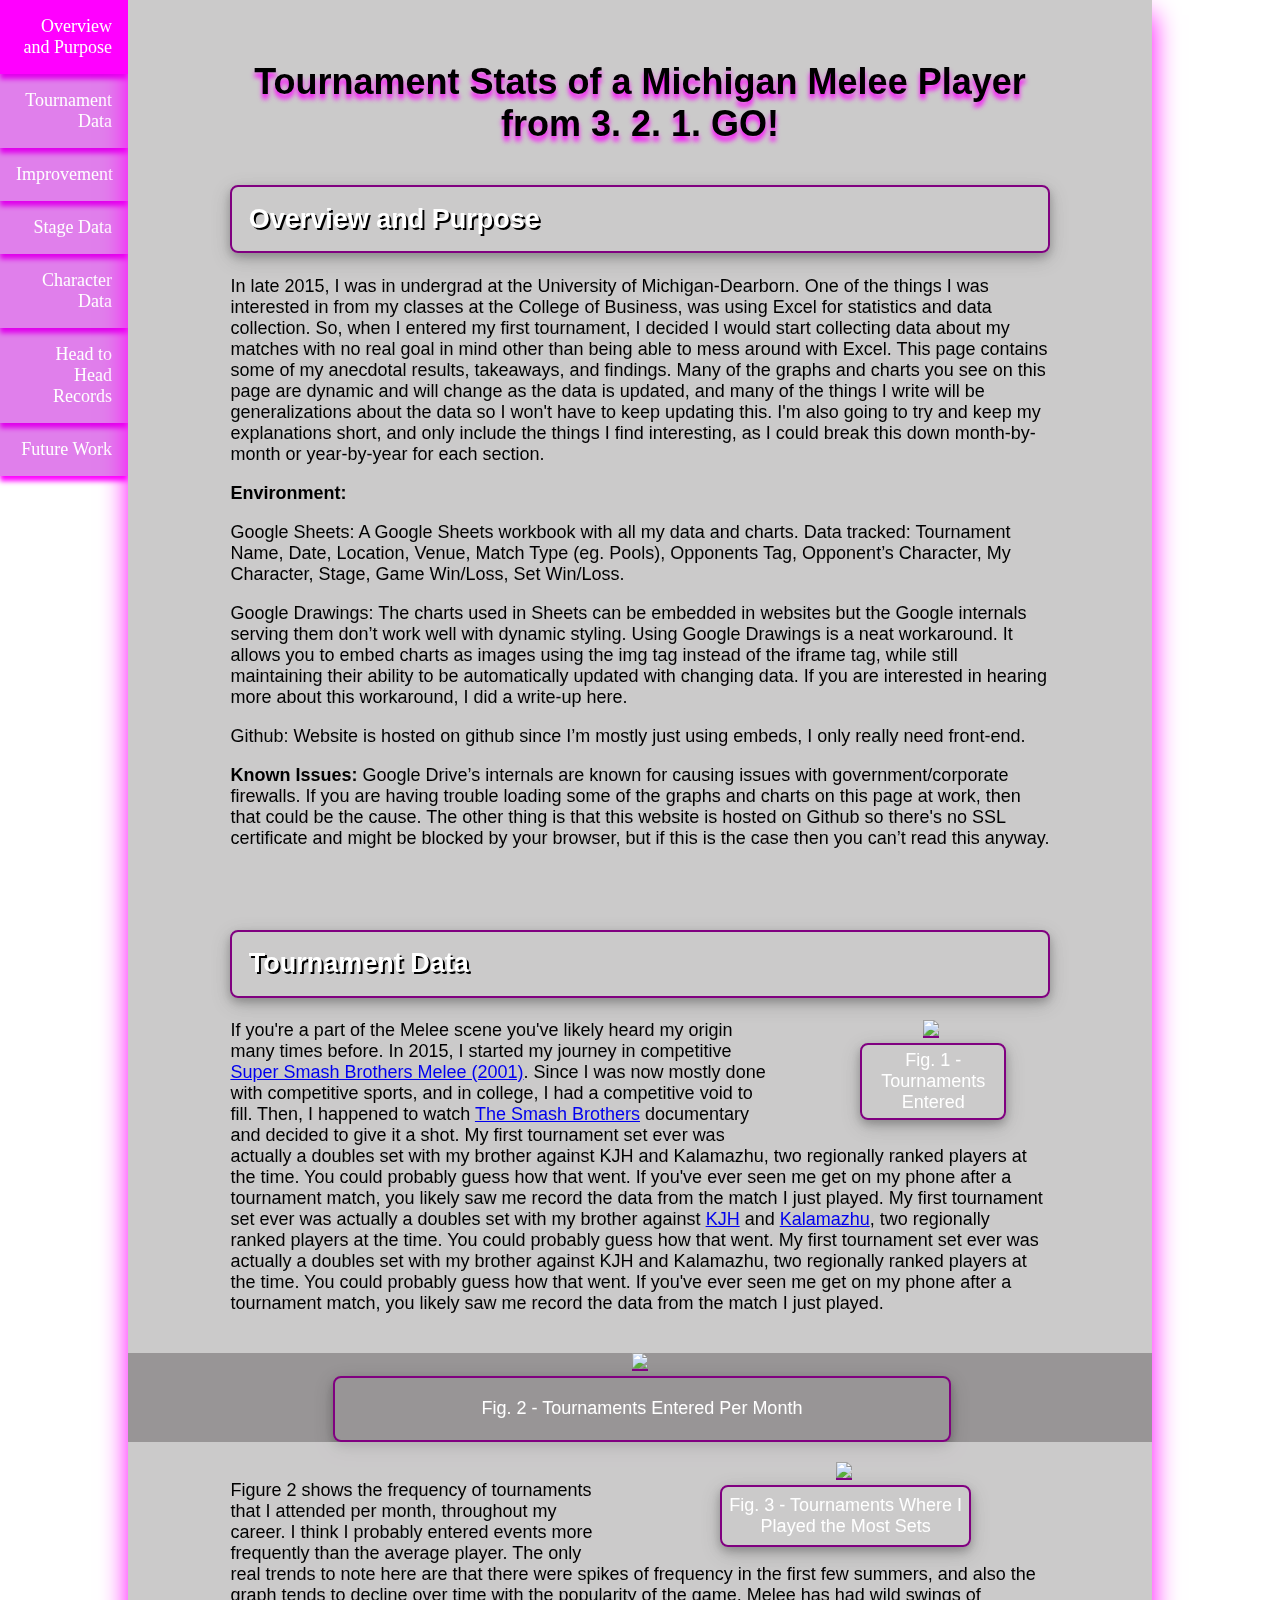
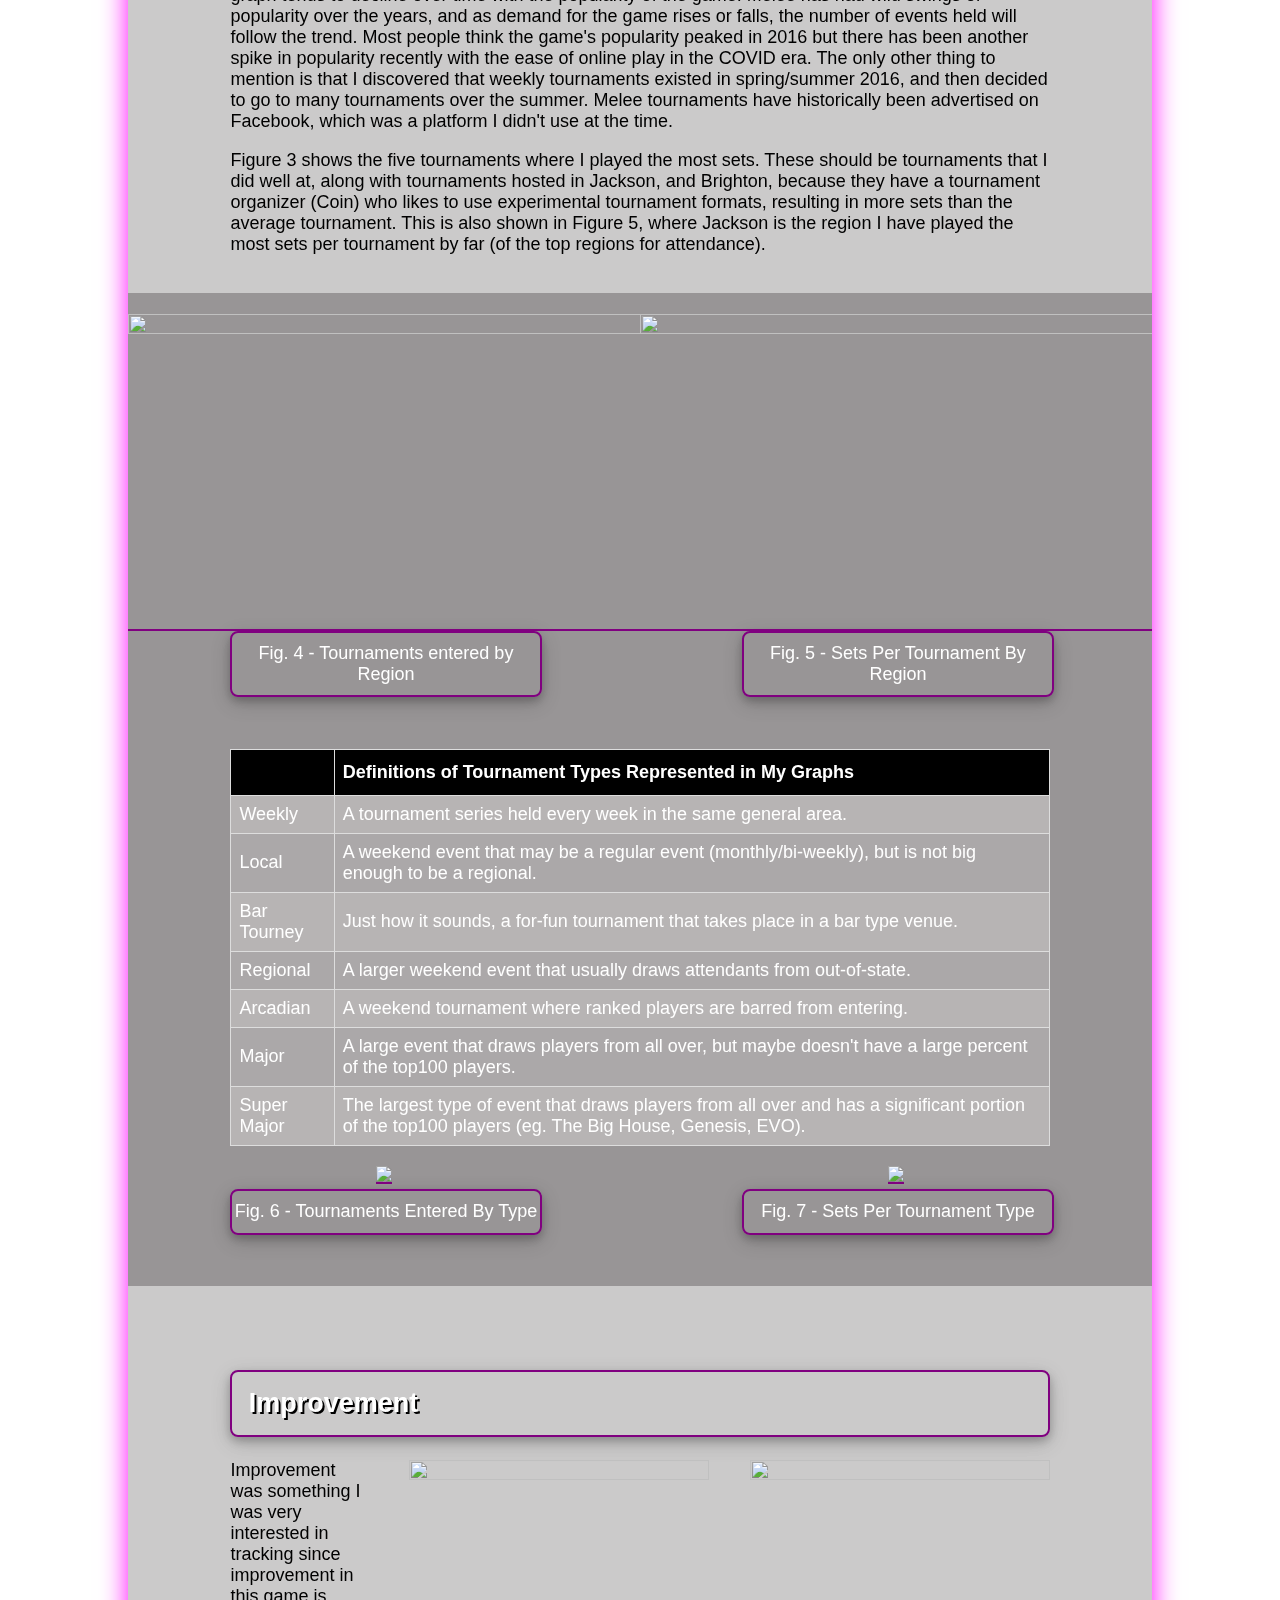
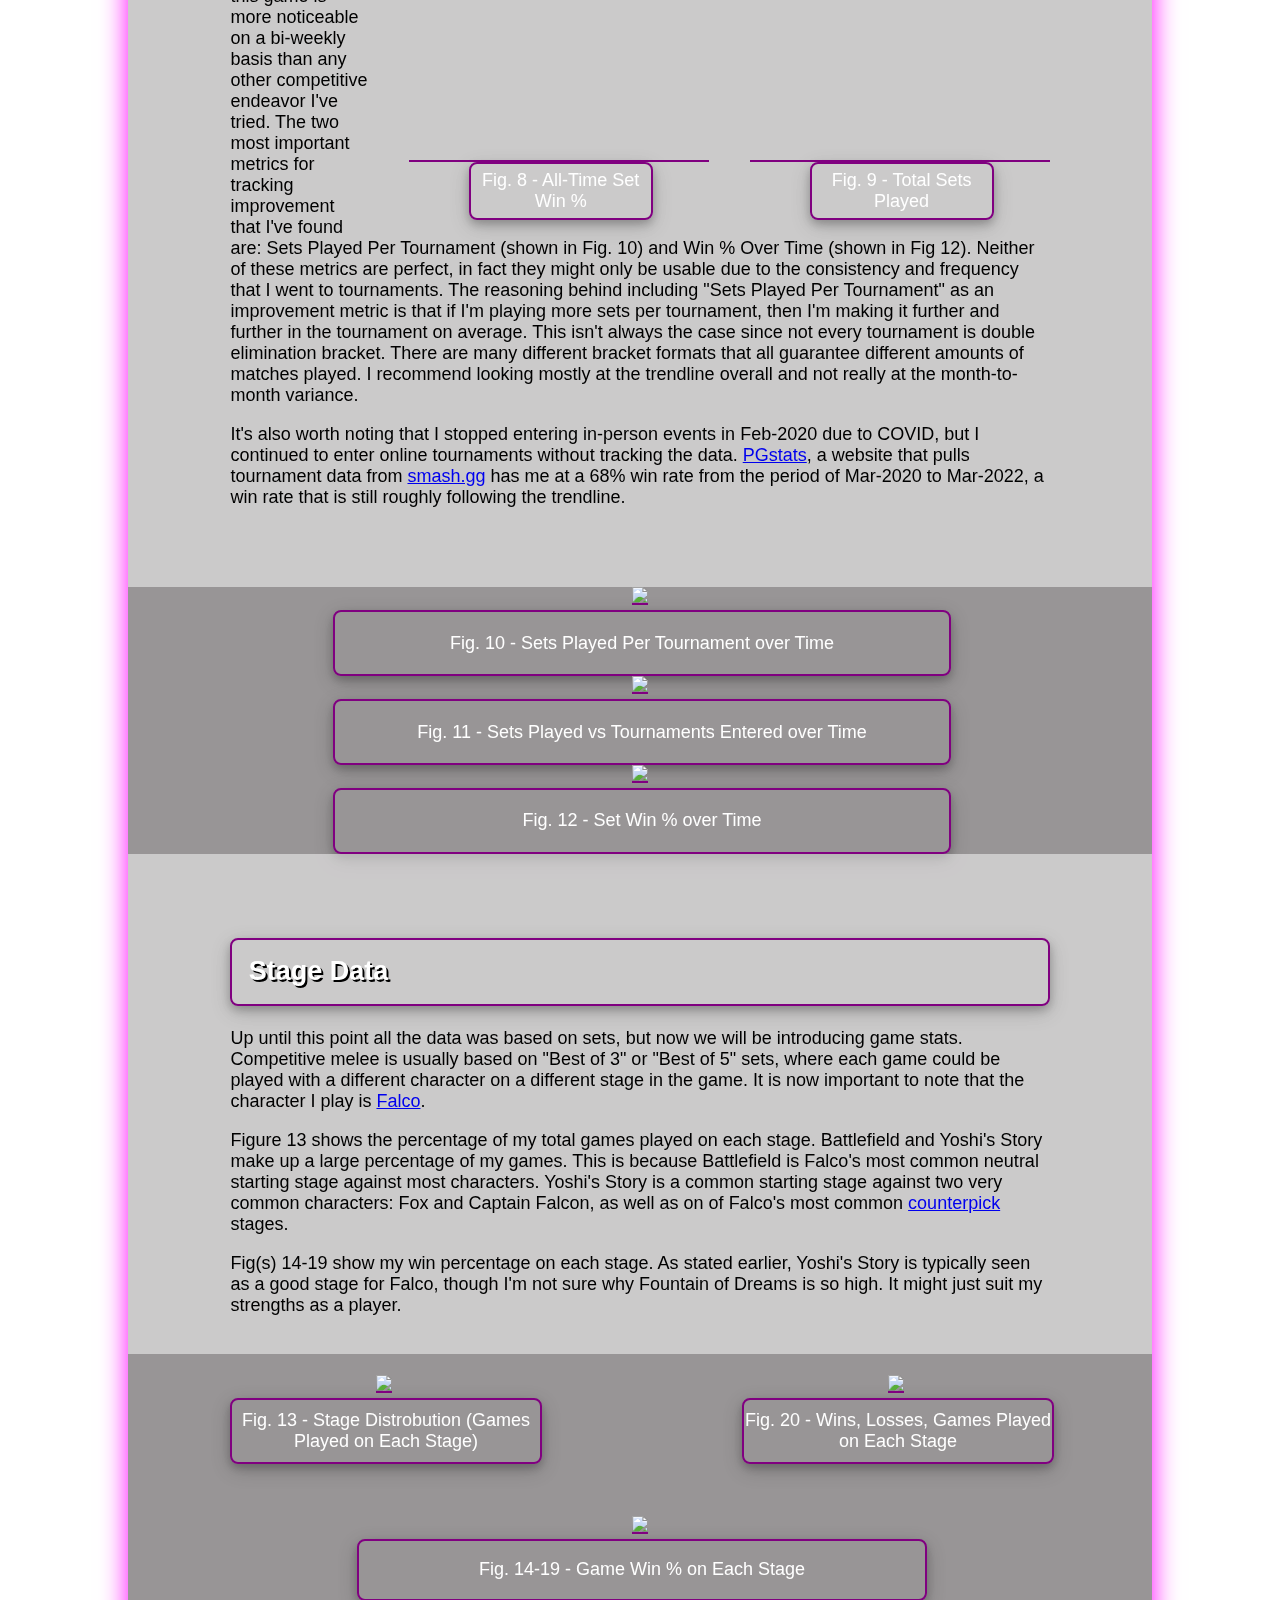
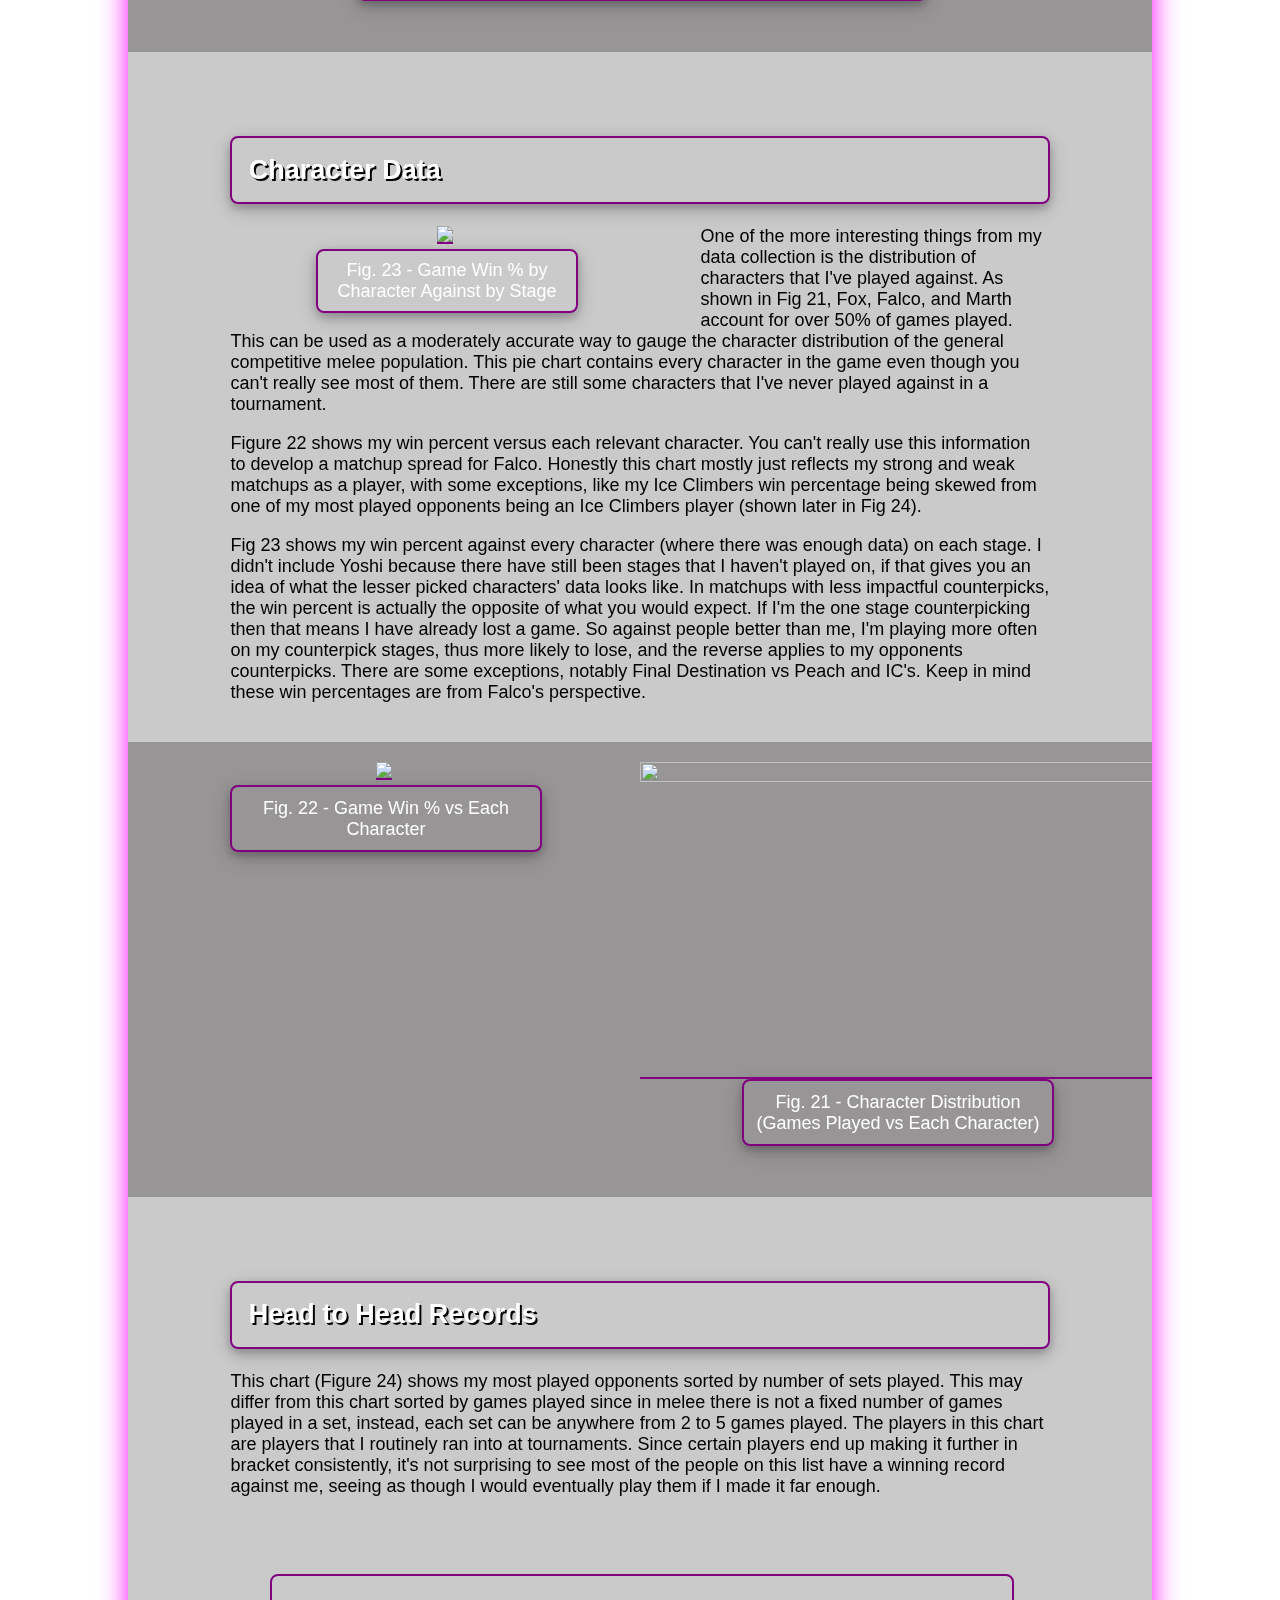
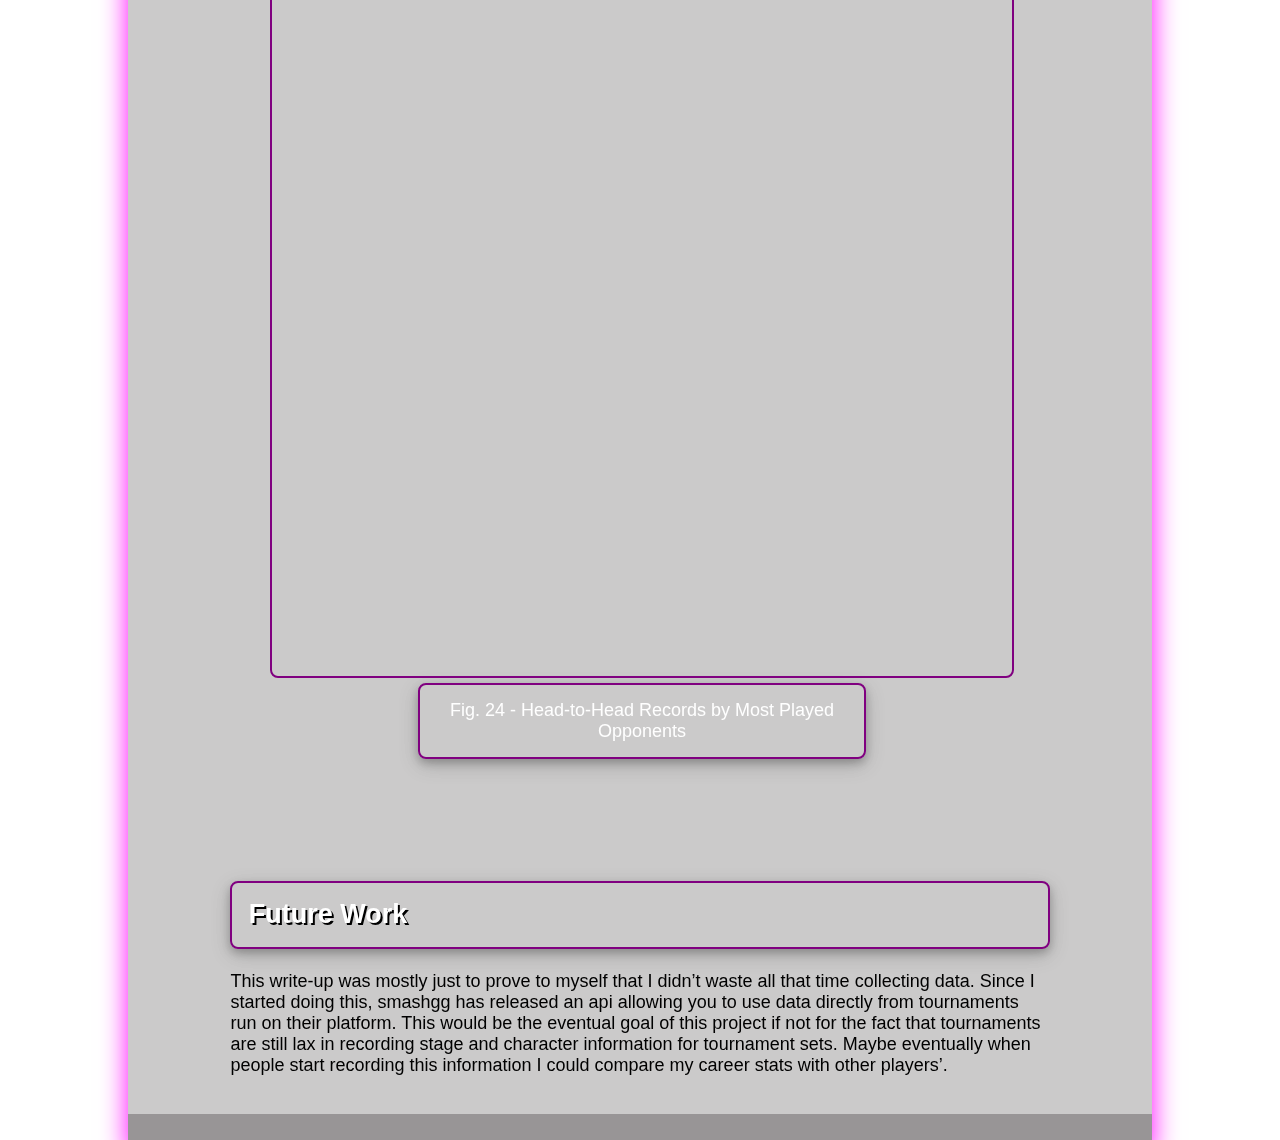
==== index.html @ 5de6f4dc "Add files via upload" ====
<!DOCTYPE html>
<html lang="en">
  <head>
    <meta charset="utf-8">
    <title>Rich Stats</title>
    <link rel="icon" type="image/x-icon" href="images/rich3141_gamertag.png">
    <link rel="stylesheet" href="styles/main.css">
    <script src="/js/script.js"></script>

  </head>
  <body>
    <header>
      <ul>
        <li><a class="nav" href="index.html">Overview and Purpose</a>
        <li><a class="nav" href="#tournamentdata">Tournament Data</a>
        <li><a class="nav" href="#improvement">Improvement</a>
        <li><a class="nav" href="#stagedata">Stage Data</a>
        <li><a class="nav" href="#characterdata">Character Data</a>
        <li><a class="nav" href="#h2h">Head to Head Records</a>
        <li><a class="nav" href="#futurework">Future Work</a>
      </ul>
    </header>
    <main>
      <div id="overview">
        <h1>Tournament Stats of a Michigan Melee Player from 3. 2. 1. GO!</h1>
        <h2>Overview  and Purpose</h2>
        <p>In late 2015, I was in undergrad at the University of Michigan-Dearborn. One of the things I was interested in from my classes at the College of Business, was using Excel for statistics and data collection.  So, when I entered my first tournament, I decided I would start collecting data about my matches with no real goal in mind other than being able to mess around with Excel.
          This page contains some of my anecdotal results, takeaways, and findings.  Many of the graphs and charts you see on this page are dynamic and will change as the data is updated, and many of the things I write will be generalizations about the data so I won't have to keep updating this.  I'm also going to try and keep my explanations short, and only include the things I find interesting, as I could break this down month-by-month or year-by-year for each section.
        <p><b>Environment:</b>
        <p>Google Sheets: A Google Sheets workbook with all my data and charts. Data tracked: Tournament Name, Date, Location, Venue, Match Type (eg. Pools), Opponents Tag, Opponent’s Character, My Character, Stage, Game Win/Loss, Set Win/Loss.
        <p>Google Drawings: The charts used in Sheets can be embedded in websites but the Google internals serving them don’t work well with dynamic styling.  Using Google Drawings is a neat workaround. It allows you to embed charts as images using the img tag instead of the iframe tag, while still maintaining their ability to be automatically updated with changing data. If you are interested in hearing more about this workaround, I did a write-up here.
        <p>Github: Website is hosted on github since I’m mostly just using embeds, I only really need front-end.
        <p><b>Known Issues:</b>
        Google Drive’s internals are known for causing issues with government/corporate firewalls.  If you are having trouble loading some of the graphs and charts on this page at work, then that could be the cause.  The other thing is that this website is hosted on Github so there's no SSL certificate and might be blocked by your browser, but if this is the case then you can’t read this anyway.
      </div>

      <div id="tournamentdata">
        <h2>Tournament Data</h2>
          <figure class="right">
          <img src="https://docs.google.com/drawings/d/e/2PACX-1vSvufjnmhhcXy7W6aeLlcsA5410xM0Kn7R0t6nSFprfJrRckyoHkCNMg-0BM7D2-Kyl9ekXmqzKODUA/pub?w=271&amp;h=269">
          <figcaption>Fig. 1 - Tournaments Entered</figcaption>
          </figure>

          <p>If you're a part of the Melee scene you've likely heard my origin many times before.  In 2015, I started my journey in competitive <a href="https://www.ssbwiki.com/Super_Smash_Bros._Melee_in_competitive_play">Super Smash Brothers Melee (2001)</a>.  Since I was now mostly done with competitive sports, and in college, I had a competitive void to fill.  Then, I happened to watch <a href="https://www.youtube.com/watch?v=NSf2mgkRm7Q&list=PLoUHkRwnRH-IXbZfwlgiEN8eXmoj6DtKM">The Smash Brothers</a> documentary and decided to give it a shot.  My first tournament set ever was actually a doubles set with my brother against KJH and Kalamazhu, two regionally ranked players at the time.  You could probably guess how that went.  If you've ever seen me get on my phone after a tournament match, you likely saw me record the data from the match I just played.
          My first tournament set ever was actually a doubles set with my brother against <a href="https://liquipedia.net/smash/KJH">KJH</a> and <a href="https://liquipedia.net/smash/Kalamazhu">Kalamazhu</a>, two regionally ranked players at the time.
          You could probably guess how that went.
          My first tournament set ever was actually a doubles set with my brother against KJH and Kalamazhu, two regionally ranked players at the time.  You could probably guess how that went.  If you've ever seen me get on my phone after a tournament match, you likely saw me record the data from the match I just played.
      </div>

        <figure class="center">
        <img src="https://docs.google.com/drawings/d/e/2PACX-1vTyokkgFpV1qqv0su2dl-vvupXWZd4ADuZSAJ4KpOflKP-2H9rak74NxI8P9mit2aAVr9Y3yMlai23j/pub?w=1440&amp;h=598">
        <figcaption>Fig. 2 - Tournaments Entered Per Month</figcaption>
        </figure>

      <div>
          <figure class="right">
          <img class="right" src="https://docs.google.com/drawings/d/e/2PACX-1vQNJ5Bv-juzIeGDNgVv8lnGPAXdwM4KV7CAwYdbQEJS_e4rYhFU-K-AC5wbgWyPVi9fVIt_jN7owQUI/pub?w=675&amp;h=229">
          <figcaption>Fig. 3 - Tournaments Where I Played the Most Sets</figcaption>
          </figure>
          <p>Figure 2 shows the frequency of tournaments that I attended per month, throughout my career.  I think I probably entered events more frequently than the average player.  The only real trends to note here are that there were spikes of frequency in the first few summers, and also the graph tends to decline over time with the popularity of the game.  Melee has had wild swings of popularity over the years, and as demand for the game rises or falls, the number of events held will follow the trend.  Most people think the game's popularity peaked in 2016 but there has been another spike in popularity recently with the ease of online play in the COVID era. The only other thing to mention is that I discovered that weekly tournaments existed in spring/summer 2016, and then decided to go to many tournaments over the summer.  Melee tournaments have historically been advertised on Facebook, which was a platform I didn't use at the time.
          <p>Figure 3 shows the five tournaments where I played the most sets. These should be tournaments that I did well at, along with tournaments hosted in Jackson, and Brighton, because they have a tournament organizer (Coin) who likes to use experimental tournament formats, resulting in more sets than the average tournament.  This is also shown in Figure 5, where Jackson is the region I have played the most sets per tournament by far (of the top regions for attendance).
      </div>

        <figure class="full">
          <img width="650px" height="400px" src="https://docs.google.com/drawings/d/e/2PACX-1vQprgyagRwZiuLt3VZFBWlmIrCKj9_tSPLqkvJp4lyLEY5tJZN_qcCpPT4NdIUSRVG0Bvsrty8GmdlA/pub?w=1440&amp;h=513">
          <figcaption>Fig. 4 - Tournaments entered by Region</figcaption>
        </figure>
        <figure class="full">
          <img width="650px" height="400px" src="https://docs.google.com/drawings/d/e/2PACX-1vQpvW8W4dz-jNKuUEIkujMW08XRdCiEf0wT3nP7U_TV_n1dbISjYJ7IpgMYN6E7aVBA9Nv5Mb4Z1JfY/pub?w=703&amp;h=513">
          <figcaption>Fig. 5 - Sets Per Tournament By Region</figcaption>
        </figure>


        <table id="ttypes">
          <tr>
            <th></th>
            <th>Definitions of Tournament Types Represented in My Graphs</th>
          </tr>
          <tr>
            <td>Weekly</td>
            <td>A tournament series held every week in the same general area.</td>
          </tr>
          <tr>
            <td>Local</td>
            <td>A weekend event that may be a regular event (monthly/bi-weekly), but is not big enough to be a regional.</td>
          </tr>
          <tr>
            <td>Bar Tourney</td>
            <td>Just how it sounds, a for-fun tournament that takes place in a bar type venue.</td>
          </tr>
          <tr>
            <td>Regional</td>
            <td>A larger weekend event that usually draws attendants from out-of-state.</td>
          </tr>
          <tr>
            <td>Arcadian</td>
            <td>A weekend tournament where ranked players are barred from entering.</td>
          </tr>
          <tr>
            <td>Major</td>
            <td>A large event that draws players from all over, but maybe doesn't have a large percent of the top100 players.</td>
          </tr>
          <tr>
            <td>Super Major</td>
            <td>The largest type of event that draws players from all over and has a significant portion of the top100 players (eg. The Big House, Genesis, EVO).</td>
          </tr>
        </table>

        <figure class="full">
        <img width="650px" src="https://docs.google.com/drawings/d/e/2PACX-1vSHuSQqfXyzNUqMaJd8xTbFNxZEBsVtpMPEp2qVQaqYAuLFMLwW2_MVwotkbgkTdGwu0WrppBPNfwvz/pub?w=1441&amp;h=512">
        <figcaption>Fig. 6 - Tournaments Entered By Type</figcaption>
        </figure>
        <figure class="full">
        <img width="650px" src="https://docs.google.com/drawings/d/e/2PACX-1vQhQUJImlLaf5jTEJ2dSnSZaTOy-zb0Cy_88sVUb_2vTRUi1wMjQcF2mfN--YplRd0uvtcd5x2EnXD1/pub?w=689&amp;h=514">
        <figcaption>Fig. 7 - Sets Per Tournament Type</figcaption>
        </figure>


    <div style="clear: both;"></div>
      <div id="improvement">
        <h2>Improvement</h2>
        <figure class="right">
        <img height="300px" width="300px" src="https://docs.google.com/drawings/d/e/2PACX-1vRVFmxNDdR_58ZwyzrB6asm9dToMlUEHaOSbkm9_uWq9gNairwgko36X3SkUxmVdmylhYzI0Gm5FOrS/pub?w=602&amp;h=864">
        <figcaption>Fig. 9 - Total Sets Played</figcaption>
        </figure>
        <figure class="right">
        <img height="300px" width="300px" src="https://docs.google.com/drawings/d/e/2PACX-1vRRGQgVniQaHVJIx9wgaal2120tLJcvrPA-V6JyIsXng0cDR48D9ZOY42dLt3EN7UllkrqHVrMow40L/pub?w=401&amp;h=272">
        <figcaption>Fig. 8 - All-Time Set Win %</figcaption>
        </figure>
        <p>Improvement was something I was very interested in tracking since improvement in this game is more noticeable on a bi-weekly basis than any other competitive endeavor I've tried.  The two most important metrics for tracking improvement that I've found are: Sets Played Per Tournament (shown in Fig. 10) and Win % Over Time (shown in Fig 12). Neither of these metrics are perfect, in fact they might only be usable due to the consistency and frequency that I went to tournaments.  The reasoning behind including "Sets Played Per Tournament" as an improvement metric is that if I'm playing more sets per tournament, then I'm making it further and further in the tournament on average.  This isn't always the case since not every tournament is double elimination bracket. There are many different bracket formats that all guarantee different amounts of matches played.  I recommend looking mostly at the trendline overall and not really at the month-to-month variance.
        <p>It's also worth noting that I stopped entering in-person events in Feb-2020 due to COVID, but I continued to enter online tournaments without tracking the data.  <a href="https://www.pgstats.com/melee/player/Rich?id=S36330">PGstats</a>, a website that pulls tournament data from <a href="https://smash.gg/">smash.gg</a> has me at a 68% win rate from the period of Mar-2020 to Mar-2022, a win rate that is still roughly following the trendline.
        </div>
        <div style="clear: both;"></div>
        <figure class="center">
        <img src="https://docs.google.com/drawings/d/e/2PACX-1vSRoicsfXj5dJS8caYHLRq_i8ku3KvyIvjzEKHa3iE0Xf3ifFAIy5cVHcQ2xXcrKiAT88f5LnaiSm52/pub?w=1441&amp;h=657">
        <figcaption>Fig. 10 - Sets Played Per Tournament over Time</figcaption>
        </figure>
        <figure class="center">
        <img src="https://docs.google.com/drawings/d/e/2PACX-1vSVgOJje1PQxwC3vhv5gclRdQlJfPbNNvAGiVZr-upEs2Fju_vvNjMFrMT2HWDV_THDrFHXkR5rSx_P/pub?w=1440&amp;h=678">
        <figcaption>Fig. 11 - Sets Played vs Tournaments Entered over Time</figcaption>
        </figure>
        <figure class="center">
        <img src="https://docs.google.com/drawings/d/e/2PACX-1vQJjmuwXwRwWu_CJEK_PRQN5H47KIRdQTg3aqTj-9ujNQVjsrlP4pxZj5t6F5EeqMu71OmKCcN4sr0i/pub?w=1440&amp;h=727">
        <figcaption>Fig. 12 - Set Win % over Time</figcaption>
        </figure>

      <div style="clear: both;"></div>
      <div id="stagedata">
        <h2>Stage Data</h2>
        <p>Up until this point all the data was based on sets, but now we will be introducing game stats.  Competitive melee is usually based on "Best of 3" or "Best of 5" sets, where each game could be played with a different character on a different stage in the game.  It is now important to note that the character I play is <a href="https://www.ssbwiki.com/Falco_(SSBM)">Falco</a>.
        <p>Figure 13 shows the percentage of my total games played on each stage.  Battlefield and Yoshi's Story make up a large percentage of my games.  This is because Battlefield is Falco's most common neutral starting stage against most characters.  Yoshi's Story is a common starting stage against two very common characters: Fox and Captain Falcon, as well as on of Falco's most common <a href="https://www.ssbwiki.com/Stage_legality">counterpick</a> stages.
        <p>Fig(s) 14-19 show my win percentage on each stage.  As stated earlier, Yoshi's Story is typically seen as a good stage for Falco, though I'm not sure why Fountain of Dreams is so high.  It might just suit my strengths as a player.
      </div>
      <figure class="full">
      <img src="https://docs.google.com/drawings/d/e/2PACX-1vToHXR1TCqAsBy1yA9uCvL0Ghl4H8KkDpUcP_YGWIE-E-OqpDob_uXIsA24bcrDOkoA2eEfJwWUdk3n/pub?w=720&amp;h=1016">
      <figcaption>Fig. 13 - Stage Distrobution (Games Played on Each Stage)</figcaption>
      </figure>
      <figure class="full">
      <img src="https://docs.google.com/drawings/d/e/2PACX-1vTZbqizQ4uGCNyxFRsCCe-OIsjQa8QHP3fnCAmCTSsQdTySvIWg7Qyf4zt2tqCjZv9rxAEf0jH6G4yP/pub?w=920&amp;h=489">
      <figcaption>Fig. 20 - Wins, Losses, Games Played on Each Stage</figcaption>
      </figure>
        <figure class="stages">
        <img src="https://docs.google.com/drawings/d/e/2PACX-1vRH5l37PbiuNHHtwVVMAeUlK9PI9iKGliuOApRF62NY2FUnLQfLGllMHiV_Hw3H8IelmuGrqf5RKvbX/pub?w=1441&amp;h=612">
        <figcaption>Fig. 14-19 - Game Win % on Each Stage</figcaption>
        </figure>

      <div style="clear: both;"></div>
      <div id="characterdata">
        <h2>Character Data</h2>
        <figure class="left">
        <img width="600px" src="https://docs.google.com/drawings/d/e/2PACX-1vR3tR3pwm0kffVZyygiA0CEOrJo7qh56TFi96N6mIzcynP36cR2qUUvqobKGOT3MuVp6W-mcppu1HU-/pub?w=936&amp;h=832">
        <figcaption>Fig. 23 - Game Win % by Character Against by Stage</figcaption>
        </figure>
        <p>One of the more interesting things from my data collection is the distribution of characters that I've played against. As shown in Fig 21, Fox, Falco, and Marth account for over 50% of games played.  This can be used as a moderately accurate way to gauge the character distribution of the general competitive melee population.  This pie chart contains every character in the game even though you can't really see most of them.  There are still some characters that I've never played against in a tournament.
        <p>Figure 22 shows my win percent versus each relevant character.  You can't really use this information to develop a matchup spread for Falco.  Honestly this chart mostly just reflects my strong and weak matchups as a player, with some exceptions, like my Ice Climbers win percentage being skewed from one of my most played opponents being an Ice Climbers player (shown later in Fig 24).
        <p>Fig 23 shows my win percent against every character (where there was enough data) on each stage.  I didn't include Yoshi because there have still been stages that I haven't played on, if that gives you an idea of what the lesser picked characters' data looks like.  In matchups with less impactful counterpicks, the win percent is actually the opposite of what you would expect.  If I'm the one stage counterpicking then that means I have already lost a game.  So against people better than me, I'm playing more often on my counterpick stages, thus more likely to lose, and the reverse applies to my opponents counterpicks.  There are some exceptions, notably Final Destination vs Peach and IC's.  Keep in mind these win percentages are from Falco's perspective.
        </div>
          <figure class="full">
          <img src="https://docs.google.com/drawings/d/e/2PACX-1vR9jqS400V_IIOM5fpyx99xM-uDHSfZu0NRT8kM0SonxRNb23rqMMtZBGcA5Y3OYhZDj7MYX7xbLIOQ/pub?w=760&amp;h=500">
          <figcaption>Fig. 22 - Game Win % vs Each Character</figcaption>
          </figure>
          <figure class="full">
          <img width="650px" height="400px" src="https://docs.google.com/drawings/d/e/2PACX-1vSgpabj1q6j-wjCI4kwk8IaLvIxniXqqnDxzXgPqZepIRB7f7S-Q9b7JlrQgiYtYG0hyAVgOVp3dy7b/pub?w=758&amp;h=1083">
          <figcaption>Fig. 21 - Character Distribution (Games Played vs Each Character)</figcaption>
          </figure>

      <div style="clear: both;"></div>
      <div id="h2h">
        <h2>Head to Head Records</h2>
        <p>This chart (Figure 24) shows my most played opponents sorted by number of sets played.  This may differ from this chart sorted by games played since in melee there is not a fixed number of games played in a set, instead, each set can be anywhere from 2 to 5 games played. The players in this chart are players that I routinely ran into at tournaments.  Since certain players end up making it further in bracket consistently, it's not surprising to see most of the people on this list have a winning record against me, seeing as though I would eventually play them if I made it far enough.</p>
      </div>
      <div class="h2h">
      <figure>
        <iframe
          allowtransparency="yes"
          title="Win % vs Characters by Stage"
          src="https://script.google.com/macros/s/AKfycbw0jEK7BTejvznxu8P02hfQV0hCeJzz_5mdB106uGMxEiUe268Ne5YbPfFIjQLjcoaL/exec"
          frameborder="0"
          scrolling="yes">
        </iframe>
        <figcaption>Fig. 24 - Head-to-Head Records by Most Played Opponents</figcaption>
      </figure>
    </div>

      <div style="clear: both;"></div>
      <div id="futurework">
        <h2>Future Work</h2>
        <p>This write-up was mostly just to prove to myself that I didn’t waste all that time collecting data.  Since I started doing this, smashgg has released an api allowing you to use data directly from tournaments run on their platform.  This would be the eventual goal of this project if not for the fact that tournaments are still lax in recording stage and character information for tournament sets.  Maybe eventually when people start recording this information I could compare my career stats with other players’.
      </div>

    </div>
  </main>
</body>
</html>
---- styles/main.css ----
body {
    font-size: 18px;
    margin: 0;
    background-image: url("../images/bfbackground.gif");
    background-repeat: no-repeat;
    background-size: cover;
    background-attachment: fixed;
}
h1 {
  text-shadow: 0px 5px 5px fuchsia;
  text-align: center;
  padding-top: 2%;
  padding-bottom: 2%;
}
h2{
/*  background-color: rgba(128,0,128,0.5);*/
  background-image: url("../images/bfbackground.gif");
  background-repeat: no-repeat;
  background-size: cover;
  background-attachment: fixed;
  color: white;
  text-shadow: 2px 2px black;
  padding-left: 2%;
  padding-top: 2%;
  padding-bottom: 2%;
  border: solid 2px;
  border-radius: 8px;
  border-color: purple;
  box-shadow: 0 4px 8px 0 rgba(0, 0, 0, 0.2), 0 6px 20px 0 rgba(0, 0, 0, 0.19);
}
ul {
  list-style-type: none;
  text-align: right;
  margin: 0;
  padding: 0;
  width: 10%;
  position: fixed;
  height: 100%;
  overflow: auto;
}
li a {
  display: block;
  color: #000;
  padding: 16px 16px;
  text-decoration: none;
  background: rgb(194,0,215,0.5);
  color: white;
  box-shadow: 0px 5px 5px fuchsia;
}
li a.active {
  background: rgb(194,0,215,1);
  color: white;
}
li a:hover:not(.active) {
  color: white;
  background: fuchsia;
}
main{
  margin-left: 10%;
  padding-bottom: 2%;
  font-family: Arial, Helvetica, sans-serif;
  color: black;
  width: 80%;
  position: absolute;
  box-shadow: 0px 15px 25px fuchsia;
  background: rgba(49, 44, 46, 0.5);
}
img {
  max-width: 100%;
  height: auto;
}
div{
  display: block;
  background: rgb(255,255,255,50%);
  padding-left: 10%;
  padding-right: 10%;
  padding-top: 2%;
  padding-bottom: 2%;
}
img{
  border-bottom: solid 2px;
  border-bottom-color: purple;
}
img.top{
  padding-top: 2%;
}
figure{
  text-align: center;
}
figure.full{
  width: 50%;
  float: left;
  margin:0px;
  padding:0px;
  padding-bottom: 5%;
  padding-top: 2%;
}
figure.right{
  float: right;
  padding-left: 5%;
  margin: 0px;
  padding-bottom: 2%;
}
figure.left{
  float: left;
  padding-right: 5%;
  margin: 0px;
}
figure.c13{
  float: left;
  padding-right: 5%;
  padding-bottom: 5%;
}
figure.center{
  display: block;
  margin: 0px;
  height: auto;
}
figure.stages{
  display: block;
  margin-bottom: 5%;
  height: auto;
}
figure.table{
  margin-bottom: 0%;
  padding-bottom: 0%;
}
figcaption {
  padding-bottom: 2%;
  padding-top: 2%;
  background-image: url("../images/bfbackground.gif");
  background-repeat: no-repeat;
  background-size: cover;
  background-attachment: fixed;
  color: white;
  border: solid 2px;
  border-radius: 8px;
  border-color: purple;
  box-shadow: 0 4px 8px 0 rgba(0, 0, 0, 0.2), 0 6px 20px 0 rgba(0, 0, 0, 0.19);
  width: 60%;
  border-radius: 8px;
  margin-left: 20%;
}
#ttypes {
  font-family: Arial, Helvetica, sans-serif;
  border-collapse: collapse;
  width: 80%;
  margin-left: 10%;
  margin-right: 10%;
  background-color: rgba(200, 199, 199, 0.39);
}
#ttypes td, #ttypes th {
  border: 1px solid #ddd;
  padding: 8px;
  color: white;
}
#ttypes tr:nth-child(even){background: rgba(200, 199, 199, 0.39);}
#ttypes tr:hover {
  background-color: purple;
}
#ttypes th {
  padding-top: 12px;
  padding-bottom: 12px;
  text-align: left;
  background-color: black;
  color: white;
}
div.h2h{
}
iframe{
  background: transparent;
  height: 700px;
  width: 100%;
  margin: 0px;
  padding: 0px;
  border: solid 2px;
  border-radius: 8px;
  border-color: purple;
}
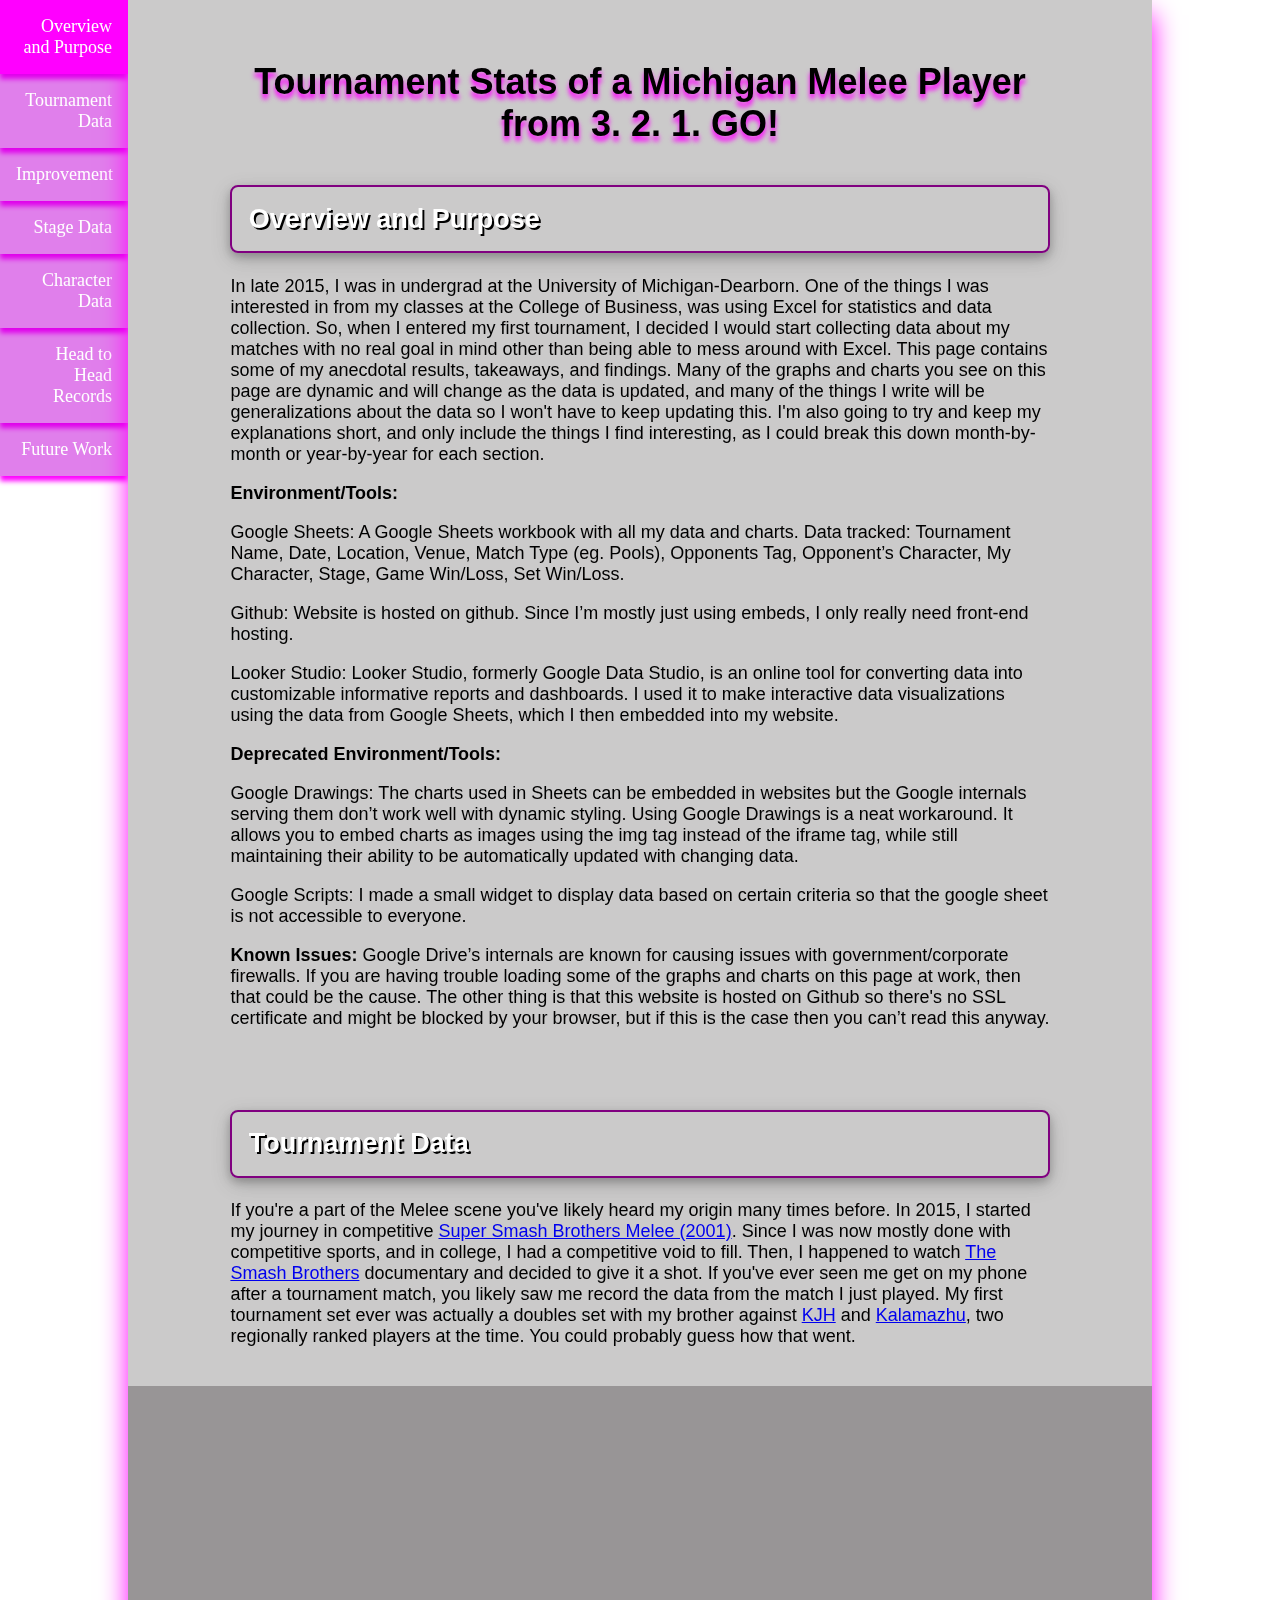
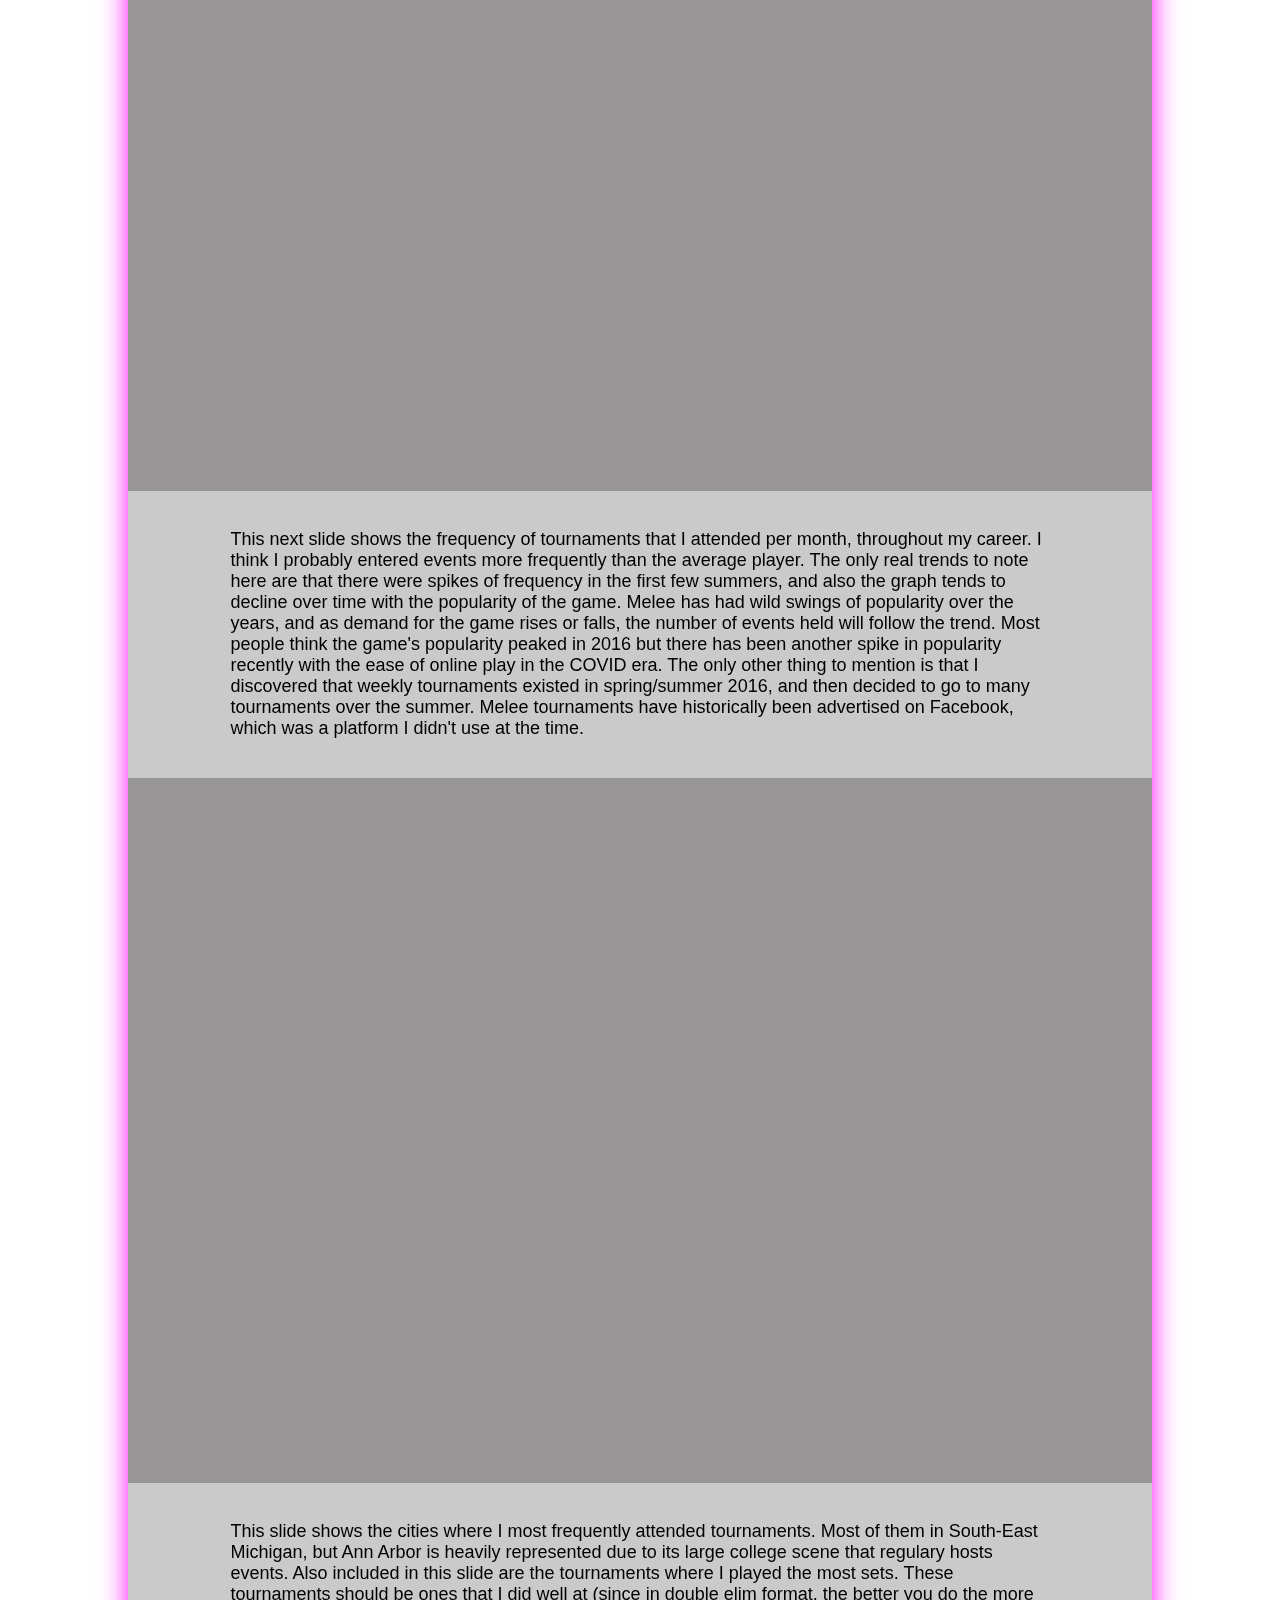
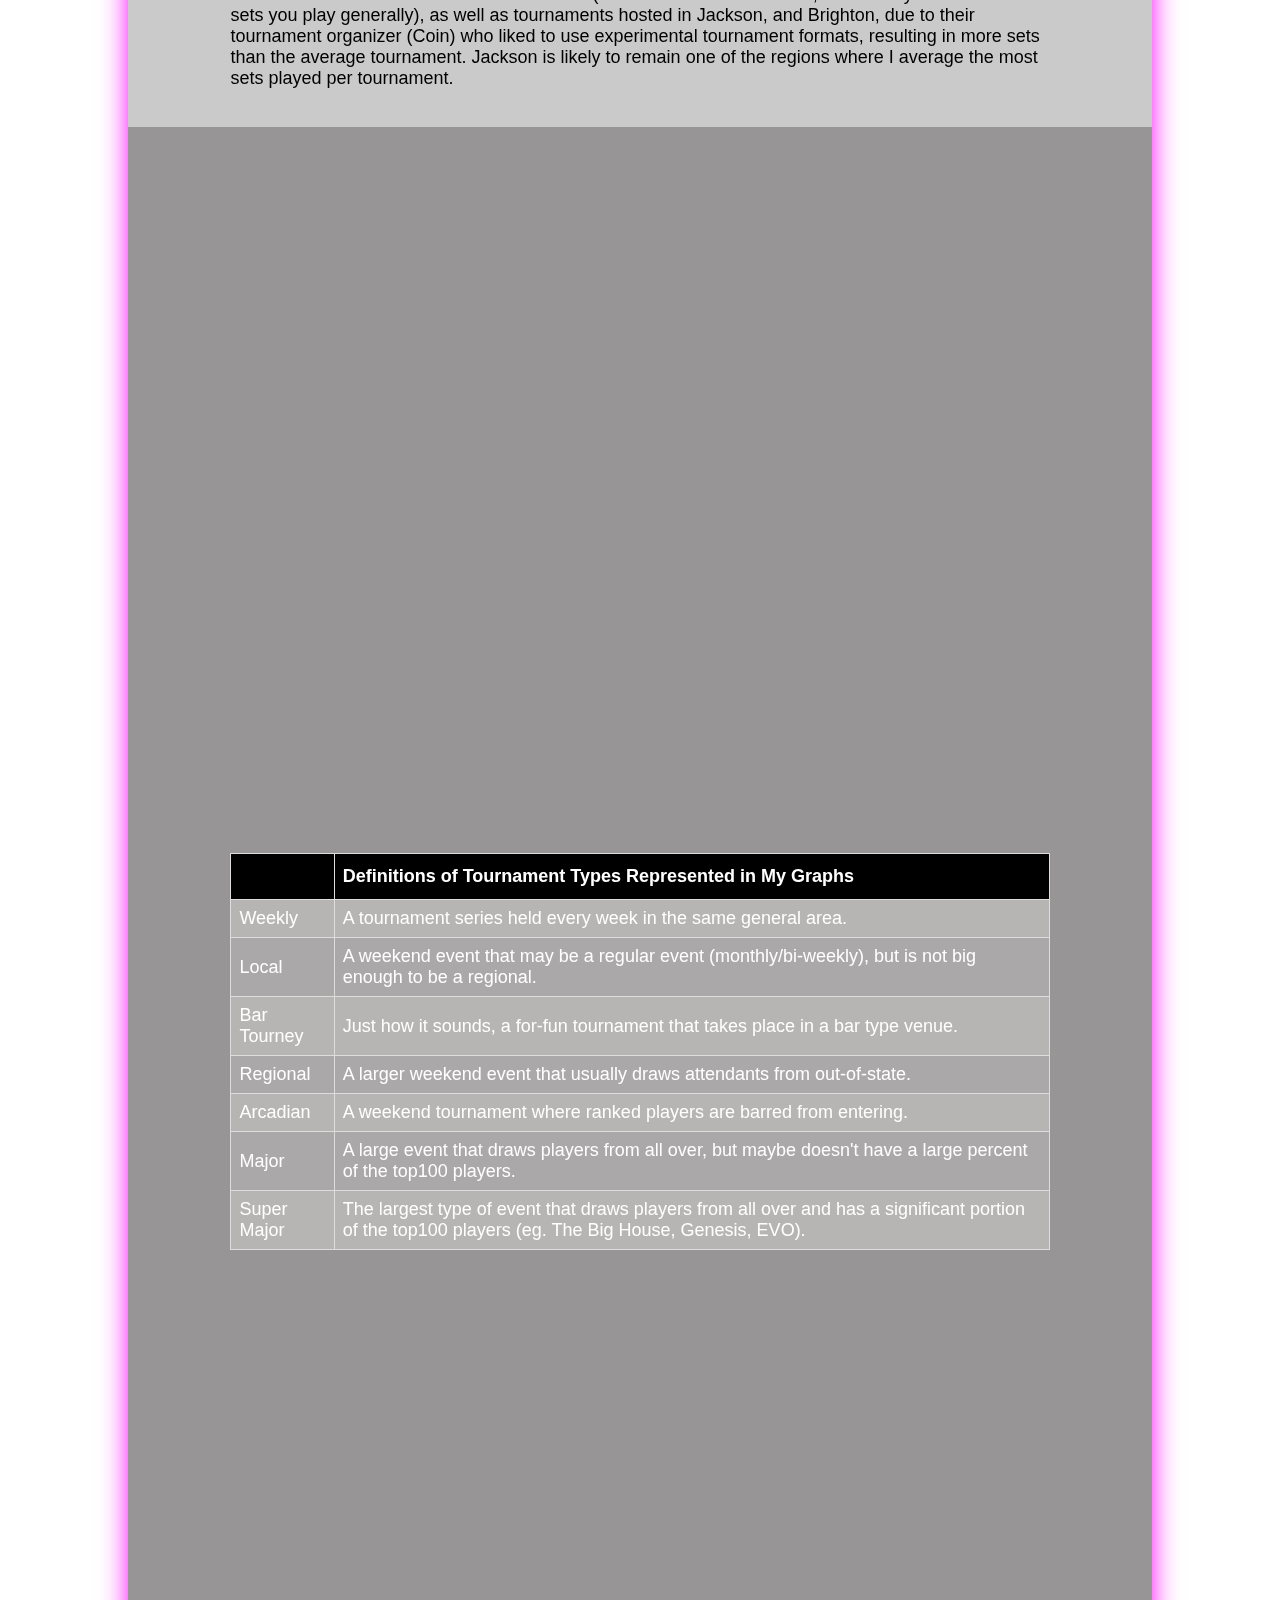
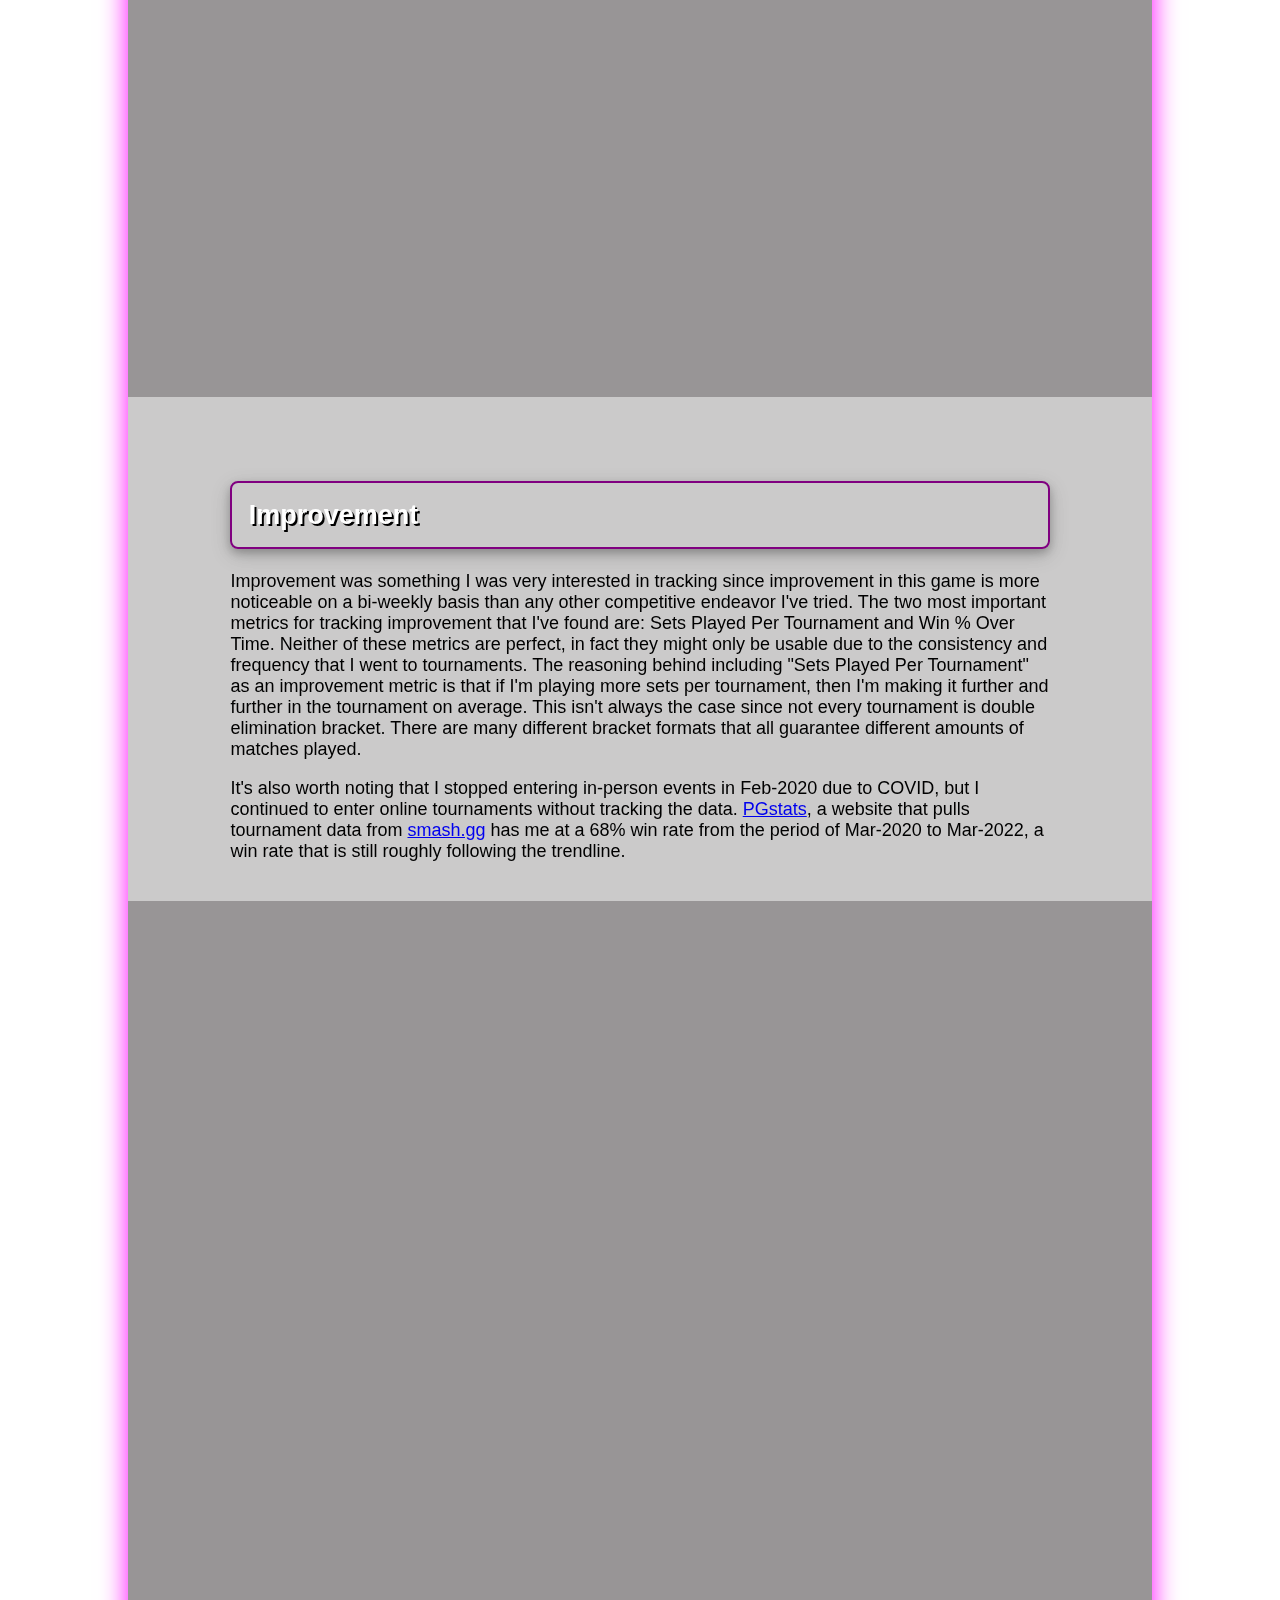
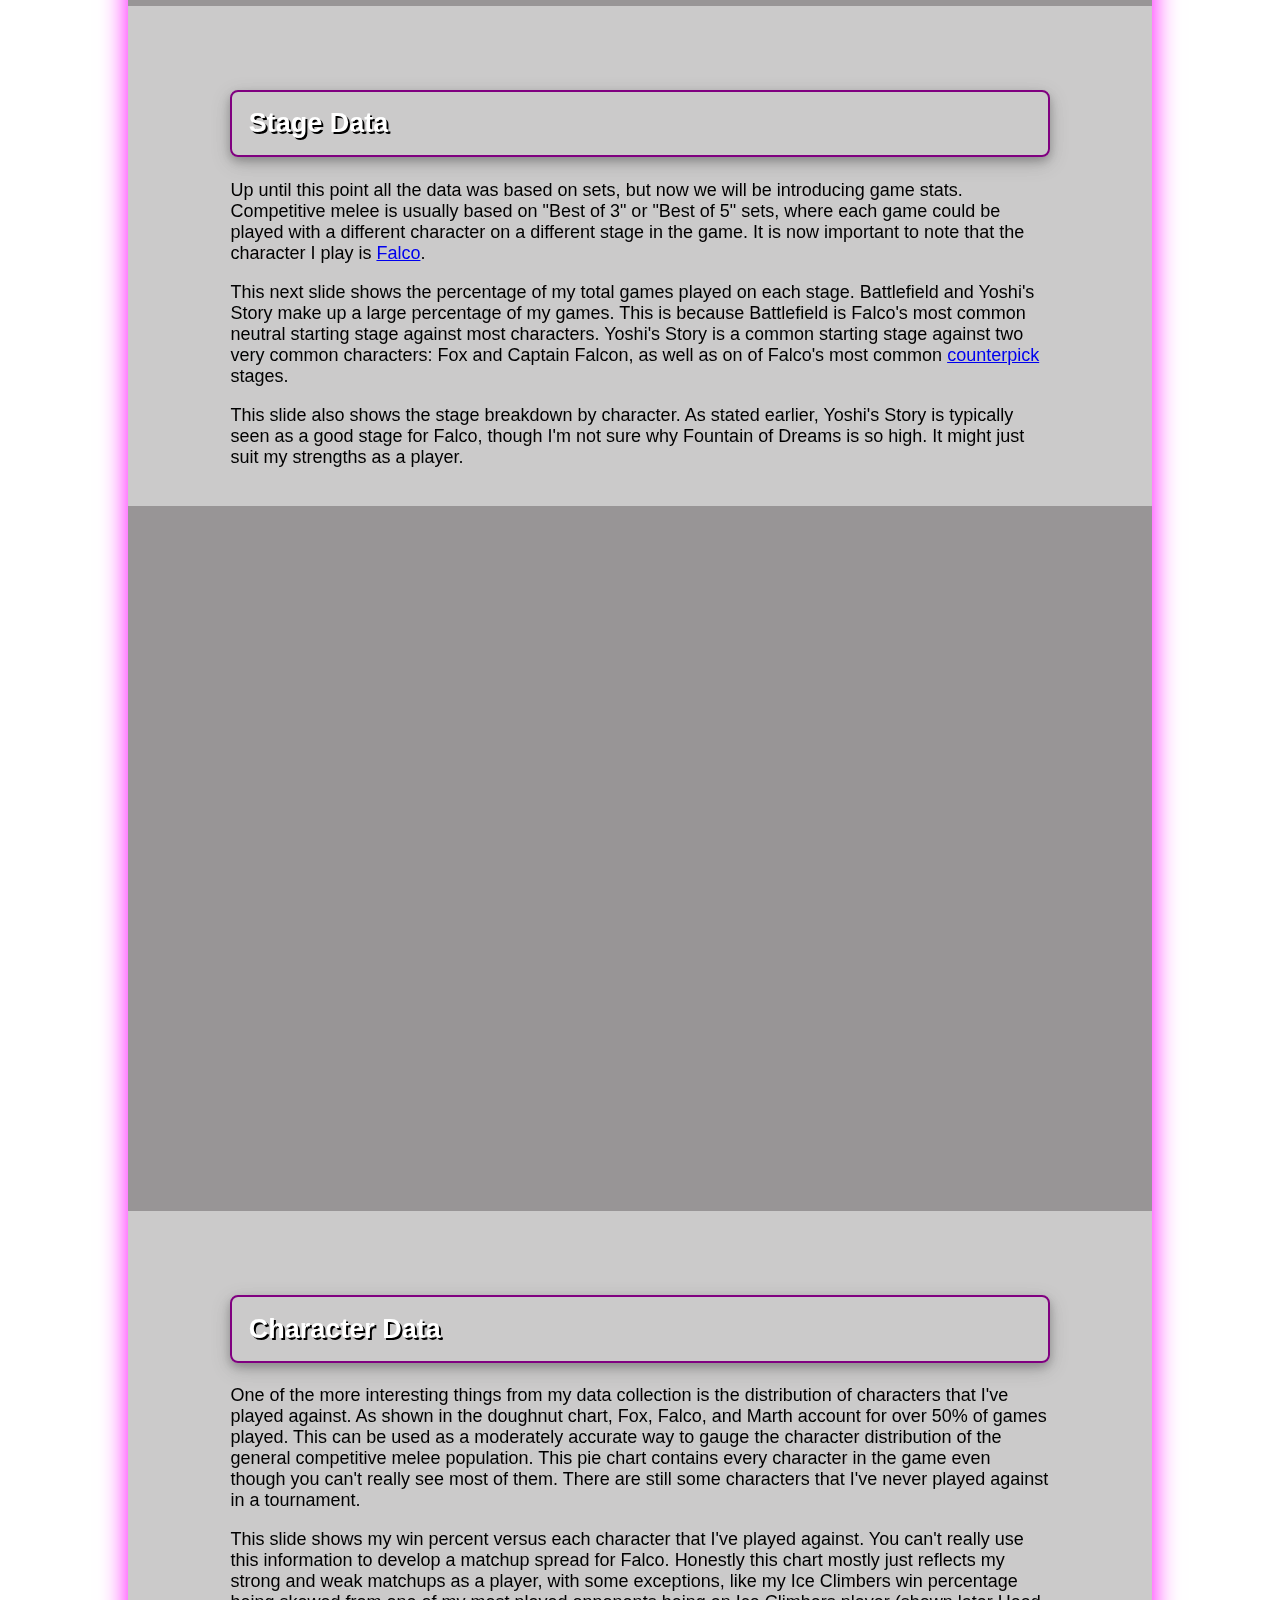
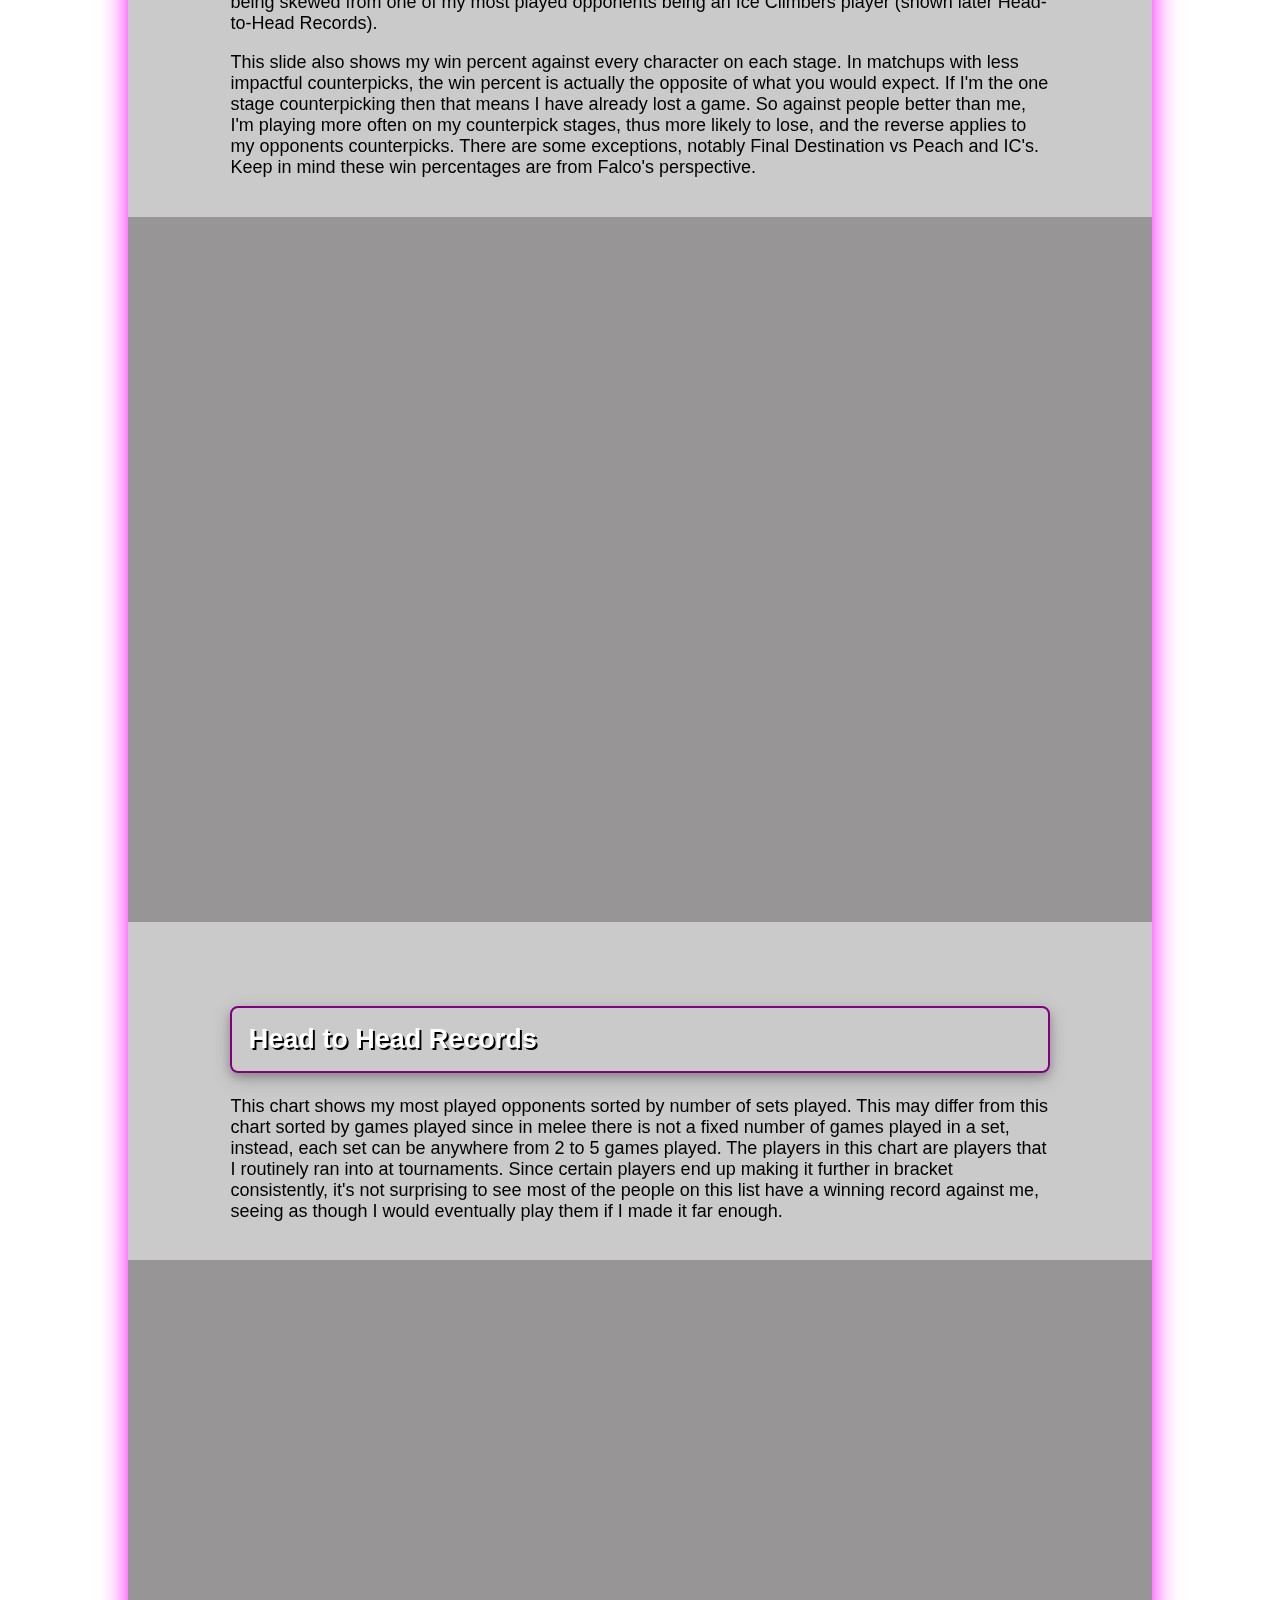
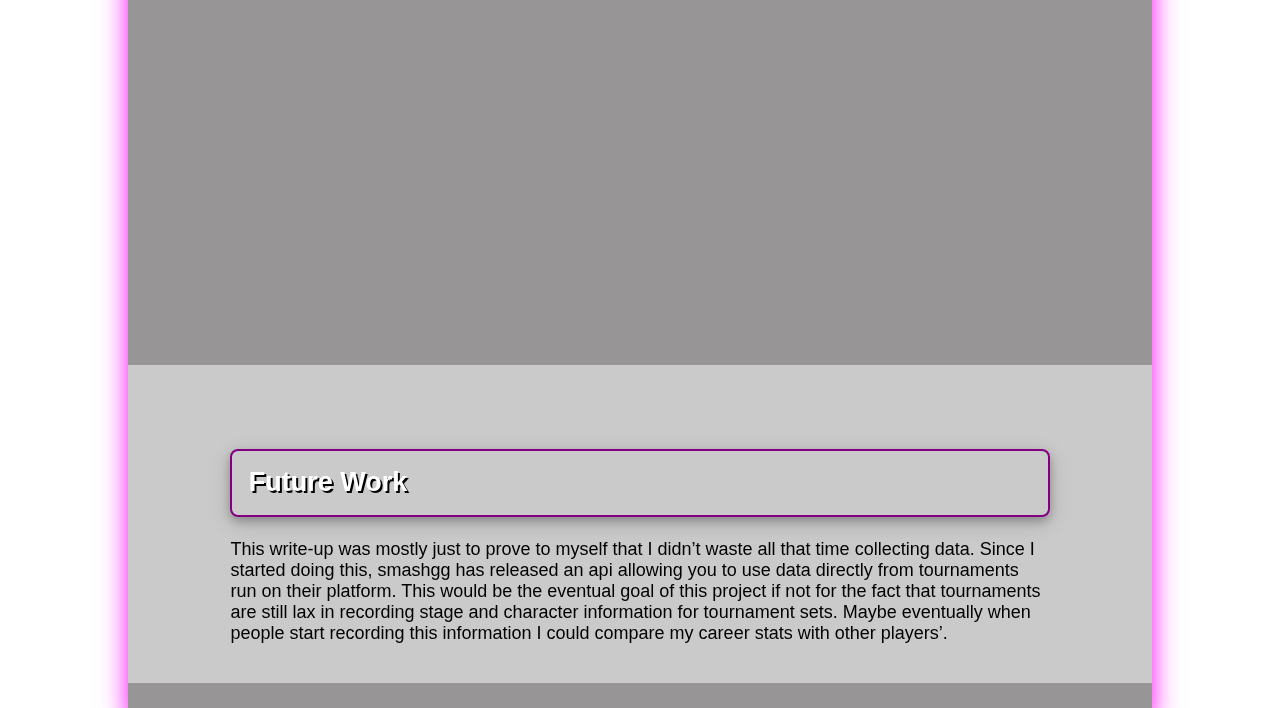
==== commit 11b0940e: "Add files via upload" ====
--- a/index.html
+++ b/index.html
@@ -26,50 +26,39 @@
         <h2>Overview  and Purpose</h2>
         <p>In late 2015, I was in undergrad at the University of Michigan-Dearborn. One of the things I was interested in from my classes at the College of Business, was using Excel for statistics and data collection.  So, when I entered my first tournament, I decided I would start collecting data about my matches with no real goal in mind other than being able to mess around with Excel.
           This page contains some of my anecdotal results, takeaways, and findings.  Many of the graphs and charts you see on this page are dynamic and will change as the data is updated, and many of the things I write will be generalizations about the data so I won't have to keep updating this.  I'm also going to try and keep my explanations short, and only include the things I find interesting, as I could break this down month-by-month or year-by-year for each section.
-        <p><b>Environment:</b>
+        <p><b>Environment/Tools:</b>
         <p>Google Sheets: A Google Sheets workbook with all my data and charts. Data tracked: Tournament Name, Date, Location, Venue, Match Type (eg. Pools), Opponents Tag, Opponent’s Character, My Character, Stage, Game Win/Loss, Set Win/Loss.
-        <p>Google Drawings: The charts used in Sheets can be embedded in websites but the Google internals serving them don’t work well with dynamic styling.  Using Google Drawings is a neat workaround. It allows you to embed charts as images using the img tag instead of the iframe tag, while still maintaining their ability to be automatically updated with changing data. If you are interested in hearing more about this workaround, I did a write-up here.
-        <p>Github: Website is hosted on github since I’m mostly just using embeds, I only really need front-end.
+        <p>Github: Website is hosted on github. Since I’m mostly just using embeds, I only really need front-end hosting.
+        <p>Looker Studio: Looker Studio, formerly Google Data Studio, is an online tool for converting data into customizable informative reports and dashboards. I used it to make interactive data visualizations using the data from Google Sheets, which I then embedded into my website.
+        <p><b>Deprecated Environment/Tools:</b>
+        <p>Google Drawings: The charts used in Sheets can be embedded in websites but the Google internals serving them don’t work well with dynamic styling.  Using Google Drawings is a neat workaround. It allows you to embed charts as images using the img tag instead of the iframe tag, while still maintaining their ability to be automatically updated with changing data.
+        <p>Google Scripts: I made a small widget to display data based on certain criteria so that the google sheet is not accessible to everyone.
+
         <p><b>Known Issues:</b>
         Google Drive’s internals are known for causing issues with government/corporate firewalls.  If you are having trouble loading some of the graphs and charts on this page at work, then that could be the cause.  The other thing is that this website is hosted on Github so there's no SSL certificate and might be blocked by your browser, but if this is the case then you can’t read this anyway.
       </div>
 
       <div id="tournamentdata">
         <h2>Tournament Data</h2>
-          <figure class="right">
-          <img src="https://docs.google.com/drawings/d/e/2PACX-1vSvufjnmhhcXy7W6aeLlcsA5410xM0Kn7R0t6nSFprfJrRckyoHkCNMg-0BM7D2-Kyl9ekXmqzKODUA/pub?w=271&amp;h=269">
-          <figcaption>Fig. 1 - Tournaments Entered</figcaption>
-          </figure>
-
-          <p>If you're a part of the Melee scene you've likely heard my origin many times before.  In 2015, I started my journey in competitive <a href="https://www.ssbwiki.com/Super_Smash_Bros._Melee_in_competitive_play">Super Smash Brothers Melee (2001)</a>.  Since I was now mostly done with competitive sports, and in college, I had a competitive void to fill.  Then, I happened to watch <a href="https://www.youtube.com/watch?v=NSf2mgkRm7Q&list=PLoUHkRwnRH-IXbZfwlgiEN8eXmoj6DtKM">The Smash Brothers</a> documentary and decided to give it a shot.  My first tournament set ever was actually a doubles set with my brother against KJH and Kalamazhu, two regionally ranked players at the time.  You could probably guess how that went.  If you've ever seen me get on my phone after a tournament match, you likely saw me record the data from the match I just played.
+          <p>If you're a part of the Melee scene you've likely heard my origin many times before.  In 2015, I started my journey in competitive <a href="https://www.ssbwiki.com/Super_Smash_Bros._Melee_in_competitive_play">Super Smash Brothers Melee (2001)</a>.  Since I was now mostly done with competitive sports, and in college, I had a competitive void to fill.  Then, I happened to watch <a href="https://www.youtube.com/watch?v=NSf2mgkRm7Q&list=PLoUHkRwnRH-IXbZfwlgiEN8eXmoj6DtKM">The Smash Brothers</a> documentary and decided to give it a shot. If you've ever seen me get on my phone after a tournament match, you likely saw me record the data from the match I just played.
           My first tournament set ever was actually a doubles set with my brother against <a href="https://liquipedia.net/smash/KJH">KJH</a> and <a href="https://liquipedia.net/smash/Kalamazhu">Kalamazhu</a>, two regionally ranked players at the time.
           You could probably guess how that went.
-          My first tournament set ever was actually a doubles set with my brother against KJH and Kalamazhu, two regionally ranked players at the time.  You could probably guess how that went.  If you've ever seen me get on my phone after a tournament match, you likely saw me record the data from the match I just played.
       </div>
 
-        <figure class="center">
-        <img src="https://docs.google.com/drawings/d/e/2PACX-1vTyokkgFpV1qqv0su2dl-vvupXWZd4ADuZSAJ4KpOflKP-2H9rak74NxI8P9mit2aAVr9Y3yMlai23j/pub?w=1440&amp;h=598">
-        <figcaption>Fig. 2 - Tournaments Entered Per Month</figcaption>
-        </figure>
+    <iframe src="https://lookerstudio.google.com/embed/reporting/ffc1e388-b32f-4ef4-808f-4f0eb3e54ab6/page/ncEFD" frameborder="0" style="border:0" allowfullscreen></iframe>
 
       <div>
-          <figure class="right">
-          <img class="right" src="https://docs.google.com/drawings/d/e/2PACX-1vQNJ5Bv-juzIeGDNgVv8lnGPAXdwM4KV7CAwYdbQEJS_e4rYhFU-K-AC5wbgWyPVi9fVIt_jN7owQUI/pub?w=675&amp;h=229">
-          <figcaption>Fig. 3 - Tournaments Where I Played the Most Sets</figcaption>
-          </figure>
-          <p>Figure 2 shows the frequency of tournaments that I attended per month, throughout my career.  I think I probably entered events more frequently than the average player.  The only real trends to note here are that there were spikes of frequency in the first few summers, and also the graph tends to decline over time with the popularity of the game.  Melee has had wild swings of popularity over the years, and as demand for the game rises or falls, the number of events held will follow the trend.  Most people think the game's popularity peaked in 2016 but there has been another spike in popularity recently with the ease of online play in the COVID era. The only other thing to mention is that I discovered that weekly tournaments existed in spring/summer 2016, and then decided to go to many tournaments over the summer.  Melee tournaments have historically been advertised on Facebook, which was a platform I didn't use at the time.
-          <p>Figure 3 shows the five tournaments where I played the most sets. These should be tournaments that I did well at, along with tournaments hosted in Jackson, and Brighton, because they have a tournament organizer (Coin) who likes to use experimental tournament formats, resulting in more sets than the average tournament.  This is also shown in Figure 5, where Jackson is the region I have played the most sets per tournament by far (of the top regions for attendance).
+          <p>This next slide shows the frequency of tournaments that I attended per month, throughout my career.  I think I probably entered events more frequently than the average player.  The only real trends to note here are that there were spikes of frequency in the first few summers, and also the graph tends to decline over time with the popularity of the game.  Melee has had wild swings of popularity over the years, and as demand for the game rises or falls, the number of events held will follow the trend.  Most people think the game's popularity peaked in 2016 but there has been another spike in popularity recently with the ease of online play in the COVID era. The only other thing to mention is that I discovered that weekly tournaments existed in spring/summer 2016, and then decided to go to many tournaments over the summer.  Melee tournaments have historically been advertised on Facebook, which was a platform I didn't use at the time.
       </div>
 
-        <figure class="full">
-          <img width="650px" height="400px" src="https://docs.google.com/drawings/d/e/2PACX-1vQprgyagRwZiuLt3VZFBWlmIrCKj9_tSPLqkvJp4lyLEY5tJZN_qcCpPT4NdIUSRVG0Bvsrty8GmdlA/pub?w=1440&amp;h=513">
-          <figcaption>Fig. 4 - Tournaments entered by Region</figcaption>
-        </figure>
-        <figure class="full">
-          <img width="650px" height="400px" src="https://docs.google.com/drawings/d/e/2PACX-1vQpvW8W4dz-jNKuUEIkujMW08XRdCiEf0wT3nP7U_TV_n1dbISjYJ7IpgMYN6E7aVBA9Nv5Mb4Z1JfY/pub?w=703&amp;h=513">
-          <figcaption>Fig. 5 - Sets Per Tournament By Region</figcaption>
-        </figure>
+    <iframe src="https://lookerstudio.google.com/embed/reporting/ffc1e388-b32f-4ef4-808f-4f0eb3e54ab6/page/p_wd65c57d4c" frameborder="0" style="border:0" allowfullscreen></iframe>
 
+        <div>
+            <p>This slide shows the cities where I most frequently attended tournaments.  Most of them in South-East Michigan, but Ann Arbor is heavily represented due to its large college scene that regulary hosts events.
+              Also included in this slide are the tournaments where I played the most sets. These tournaments should be ones that I did well at (since in double elim format, the better you do the more sets you play generally), as well as tournaments hosted in Jackson, and Brighton, due to their tournament organizer (Coin) who liked to use experimental tournament formats, resulting in more sets than the average tournament.  Jackson is likely to remain one of the regions where I average the most sets played per tournament.
+        </div>
+    <iframe src="https://lookerstudio.google.com/embed/reporting/ffc1e388-b32f-4ef4-808f-4f0eb3e54ab6/page/p_umc5a1zd4c" frameborder="0" style="border:0" allowfullscreen></iframe>
+        </br></br>
 
         <table id="ttypes">
           <tr>
@@ -106,101 +95,48 @@
           </tr>
         </table>
 
-        <figure class="full">
-        <img width="650px" src="https://docs.google.com/drawings/d/e/2PACX-1vSHuSQqfXyzNUqMaJd8xTbFNxZEBsVtpMPEp2qVQaqYAuLFMLwW2_MVwotkbgkTdGwu0WrppBPNfwvz/pub?w=1441&amp;h=512">
-        <figcaption>Fig. 6 - Tournaments Entered By Type</figcaption>
-        </figure>
-        <figure class="full">
-        <img width="650px" src="https://docs.google.com/drawings/d/e/2PACX-1vQhQUJImlLaf5jTEJ2dSnSZaTOy-zb0Cy_88sVUb_2vTRUi1wMjQcF2mfN--YplRd0uvtcd5x2EnXD1/pub?w=689&amp;h=514">
-        <figcaption>Fig. 7 - Sets Per Tournament Type</figcaption>
-        </figure>
+        </br></br>
+
+        <iframe src="https://lookerstudio.google.com/embed/reporting/ffc1e388-b32f-4ef4-808f-4f0eb3e54ab6/page/p_njd1wv892c" frameborder="0" style="border:0" allowfullscreen></iframe>
 
 
     <div style="clear: both;"></div>
       <div id="improvement">
         <h2>Improvement</h2>
-        <figure class="right">
-        <img height="300px" width="300px" src="https://docs.google.com/drawings/d/e/2PACX-1vRVFmxNDdR_58ZwyzrB6asm9dToMlUEHaOSbkm9_uWq9gNairwgko36X3SkUxmVdmylhYzI0Gm5FOrS/pub?w=602&amp;h=864">
-        <figcaption>Fig. 9 - Total Sets Played</figcaption>
-        </figure>
-        <figure class="right">
-        <img height="300px" width="300px" src="https://docs.google.com/drawings/d/e/2PACX-1vRRGQgVniQaHVJIx9wgaal2120tLJcvrPA-V6JyIsXng0cDR48D9ZOY42dLt3EN7UllkrqHVrMow40L/pub?w=401&amp;h=272">
-        <figcaption>Fig. 8 - All-Time Set Win %</figcaption>
-        </figure>
-        <p>Improvement was something I was very interested in tracking since improvement in this game is more noticeable on a bi-weekly basis than any other competitive endeavor I've tried.  The two most important metrics for tracking improvement that I've found are: Sets Played Per Tournament (shown in Fig. 10) and Win % Over Time (shown in Fig 12). Neither of these metrics are perfect, in fact they might only be usable due to the consistency and frequency that I went to tournaments.  The reasoning behind including "Sets Played Per Tournament" as an improvement metric is that if I'm playing more sets per tournament, then I'm making it further and further in the tournament on average.  This isn't always the case since not every tournament is double elimination bracket. There are many different bracket formats that all guarantee different amounts of matches played.  I recommend looking mostly at the trendline overall and not really at the month-to-month variance.
+        <p>Improvement was something I was very interested in tracking since improvement in this game is more noticeable on a bi-weekly basis than any other competitive endeavor I've tried.  The two most important metrics for tracking improvement that I've found are: Sets Played Per Tournament and Win % Over Time. Neither of these metrics are perfect, in fact they might only be usable due to the consistency and frequency that I went to tournaments.  The reasoning behind including "Sets Played Per Tournament" as an improvement metric is that if I'm playing more sets per tournament, then I'm making it further and further in the tournament on average.  This isn't always the case since not every tournament is double elimination bracket. There are many different bracket formats that all guarantee different amounts of matches played.
         <p>It's also worth noting that I stopped entering in-person events in Feb-2020 due to COVID, but I continued to enter online tournaments without tracking the data.  <a href="https://www.pgstats.com/melee/player/Rich?id=S36330">PGstats</a>, a website that pulls tournament data from <a href="https://smash.gg/">smash.gg</a> has me at a 68% win rate from the period of Mar-2020 to Mar-2022, a win rate that is still roughly following the trendline.
-        </div>
-        <div style="clear: both;"></div>
-        <figure class="center">
-        <img src="https://docs.google.com/drawings/d/e/2PACX-1vSRoicsfXj5dJS8caYHLRq_i8ku3KvyIvjzEKHa3iE0Xf3ifFAIy5cVHcQ2xXcrKiAT88f5LnaiSm52/pub?w=1441&amp;h=657">
-        <figcaption>Fig. 10 - Sets Played Per Tournament over Time</figcaption>
-        </figure>
-        <figure class="center">
-        <img src="https://docs.google.com/drawings/d/e/2PACX-1vSVgOJje1PQxwC3vhv5gclRdQlJfPbNNvAGiVZr-upEs2Fju_vvNjMFrMT2HWDV_THDrFHXkR5rSx_P/pub?w=1440&amp;h=678">
-        <figcaption>Fig. 11 - Sets Played vs Tournaments Entered over Time</figcaption>
-        </figure>
-        <figure class="center">
-        <img src="https://docs.google.com/drawings/d/e/2PACX-1vQJjmuwXwRwWu_CJEK_PRQN5H47KIRdQTg3aqTj-9ujNQVjsrlP4pxZj5t6F5EeqMu71OmKCcN4sr0i/pub?w=1440&amp;h=727">
-        <figcaption>Fig. 12 - Set Win % over Time</figcaption>
-        </figure>
+      </div>
+
+      <iframe src="https://lookerstudio.google.com/embed/reporting/ffc1e388-b32f-4ef4-808f-4f0eb3e54ab6/page/p_98ef0kj92c" frameborder="0" style="border:0" allowfullscreen></iframe>
 
       <div style="clear: both;"></div>
       <div id="stagedata">
         <h2>Stage Data</h2>
         <p>Up until this point all the data was based on sets, but now we will be introducing game stats.  Competitive melee is usually based on "Best of 3" or "Best of 5" sets, where each game could be played with a different character on a different stage in the game.  It is now important to note that the character I play is <a href="https://www.ssbwiki.com/Falco_(SSBM)">Falco</a>.
-        <p>Figure 13 shows the percentage of my total games played on each stage.  Battlefield and Yoshi's Story make up a large percentage of my games.  This is because Battlefield is Falco's most common neutral starting stage against most characters.  Yoshi's Story is a common starting stage against two very common characters: Fox and Captain Falcon, as well as on of Falco's most common <a href="https://www.ssbwiki.com/Stage_legality">counterpick</a> stages.
-        <p>Fig(s) 14-19 show my win percentage on each stage.  As stated earlier, Yoshi's Story is typically seen as a good stage for Falco, though I'm not sure why Fountain of Dreams is so high.  It might just suit my strengths as a player.
+        <p>This next slide shows the percentage of my total games played on each stage.  Battlefield and Yoshi's Story make up a large percentage of my games.  This is because Battlefield is Falco's most common neutral starting stage against most characters.  Yoshi's Story is a common starting stage against two very common characters: Fox and Captain Falcon, as well as on of Falco's most common <a href="https://www.ssbwiki.com/Stage_legality">counterpick</a> stages.
+        <p>This slide also shows the stage breakdown by character.  As stated earlier, Yoshi's Story is typically seen as a good stage for Falco, though I'm not sure why Fountain of Dreams is so high.  It might just suit my strengths as a player.
       </div>
-      <figure class="full">
-      <img src="https://docs.google.com/drawings/d/e/2PACX-1vToHXR1TCqAsBy1yA9uCvL0Ghl4H8KkDpUcP_YGWIE-E-OqpDob_uXIsA24bcrDOkoA2eEfJwWUdk3n/pub?w=720&amp;h=1016">
-      <figcaption>Fig. 13 - Stage Distrobution (Games Played on Each Stage)</figcaption>
-      </figure>
-      <figure class="full">
-      <img src="https://docs.google.com/drawings/d/e/2PACX-1vTZbqizQ4uGCNyxFRsCCe-OIsjQa8QHP3fnCAmCTSsQdTySvIWg7Qyf4zt2tqCjZv9rxAEf0jH6G4yP/pub?w=920&amp;h=489">
-      <figcaption>Fig. 20 - Wins, Losses, Games Played on Each Stage</figcaption>
-      </figure>
-        <figure class="stages">
-        <img src="https://docs.google.com/drawings/d/e/2PACX-1vRH5l37PbiuNHHtwVVMAeUlK9PI9iKGliuOApRF62NY2FUnLQfLGllMHiV_Hw3H8IelmuGrqf5RKvbX/pub?w=1441&amp;h=612">
-        <figcaption>Fig. 14-19 - Game Win % on Each Stage</figcaption>
-        </figure>
+
+      <iframe src="https://lookerstudio.google.com/embed/reporting/ffc1e388-b32f-4ef4-808f-4f0eb3e54ab6/page/p_57fv8w892c" frameborder="0" style="border:0" allowfullscreen></iframe>
 
       <div style="clear: both;"></div>
       <div id="characterdata">
         <h2>Character Data</h2>
-        <figure class="left">
-        <img width="600px" src="https://docs.google.com/drawings/d/e/2PACX-1vR3tR3pwm0kffVZyygiA0CEOrJo7qh56TFi96N6mIzcynP36cR2qUUvqobKGOT3MuVp6W-mcppu1HU-/pub?w=936&amp;h=832">
-        <figcaption>Fig. 23 - Game Win % by Character Against by Stage</figcaption>
-        </figure>
-        <p>One of the more interesting things from my data collection is the distribution of characters that I've played against. As shown in Fig 21, Fox, Falco, and Marth account for over 50% of games played.  This can be used as a moderately accurate way to gauge the character distribution of the general competitive melee population.  This pie chart contains every character in the game even though you can't really see most of them.  There are still some characters that I've never played against in a tournament.
-        <p>Figure 22 shows my win percent versus each relevant character.  You can't really use this information to develop a matchup spread for Falco.  Honestly this chart mostly just reflects my strong and weak matchups as a player, with some exceptions, like my Ice Climbers win percentage being skewed from one of my most played opponents being an Ice Climbers player (shown later in Fig 24).
-        <p>Fig 23 shows my win percent against every character (where there was enough data) on each stage.  I didn't include Yoshi because there have still been stages that I haven't played on, if that gives you an idea of what the lesser picked characters' data looks like.  In matchups with less impactful counterpicks, the win percent is actually the opposite of what you would expect.  If I'm the one stage counterpicking then that means I have already lost a game.  So against people better than me, I'm playing more often on my counterpick stages, thus more likely to lose, and the reverse applies to my opponents counterpicks.  There are some exceptions, notably Final Destination vs Peach and IC's.  Keep in mind these win percentages are from Falco's perspective.
+        <p>One of the more interesting things from my data collection is the distribution of characters that I've played against. As shown in the doughnut chart, Fox, Falco, and Marth account for over 50% of games played.  This can be used as a moderately accurate way to gauge the character distribution of the general competitive melee population.  This pie chart contains every character in the game even though you can't really see most of them.  There are still some characters that I've never played against in a tournament.
+        <p>This slide shows my win percent versus each character that I've played against.  You can't really use this information to develop a matchup spread for Falco.  Honestly this chart mostly just reflects my strong and weak matchups as a player, with some exceptions, like my Ice Climbers win percentage being skewed from one of my most played opponents being an Ice Climbers player (shown later Head-to-Head Records).
+        <p>This slide also shows my win percent against every character on each stage.  In matchups with less impactful counterpicks, the win percent is actually the opposite of what you would expect.  If I'm the one stage counterpicking then that means I have already lost a game.  So against people better than me, I'm playing more often on my counterpick stages, thus more likely to lose, and the reverse applies to my opponents counterpicks.  There are some exceptions, notably Final Destination vs Peach and IC's.  Keep in mind these win percentages are from Falco's perspective.
         </div>
-          <figure class="full">
-          <img src="https://docs.google.com/drawings/d/e/2PACX-1vR9jqS400V_IIOM5fpyx99xM-uDHSfZu0NRT8kM0SonxRNb23rqMMtZBGcA5Y3OYhZDj7MYX7xbLIOQ/pub?w=760&amp;h=500">
-          <figcaption>Fig. 22 - Game Win % vs Each Character</figcaption>
-          </figure>
-          <figure class="full">
-          <img width="650px" height="400px" src="https://docs.google.com/drawings/d/e/2PACX-1vSgpabj1q6j-wjCI4kwk8IaLvIxniXqqnDxzXgPqZepIRB7f7S-Q9b7JlrQgiYtYG0hyAVgOVp3dy7b/pub?w=758&amp;h=1083">
-          <figcaption>Fig. 21 - Character Distribution (Games Played vs Each Character)</figcaption>
-          </figure>
+
+        <iframe src="https://lookerstudio.google.com/embed/reporting/ffc1e388-b32f-4ef4-808f-4f0eb3e54ab6/page/p_f6bdqx892c" frameborder="0" style="border:0" allowfullscreen></iframe>
 
       <div style="clear: both;"></div>
       <div id="h2h">
         <h2>Head to Head Records</h2>
-        <p>This chart (Figure 24) shows my most played opponents sorted by number of sets played.  This may differ from this chart sorted by games played since in melee there is not a fixed number of games played in a set, instead, each set can be anywhere from 2 to 5 games played. The players in this chart are players that I routinely ran into at tournaments.  Since certain players end up making it further in bracket consistently, it's not surprising to see most of the people on this list have a winning record against me, seeing as though I would eventually play them if I made it far enough.</p>
+        <p>This chart shows my most played opponents sorted by number of sets played.  This may differ from this chart sorted by games played since in melee there is not a fixed number of games played in a set, instead, each set can be anywhere from 2 to 5 games played. The players in this chart are players that I routinely ran into at tournaments.  Since certain players end up making it further in bracket consistently, it's not surprising to see most of the people on this list have a winning record against me, seeing as though I would eventually play them if I made it far enough.</p>
       </div>
-      <div class="h2h">
-      <figure>
-        <iframe
-          allowtransparency="yes"
-          title="Win % vs Characters by Stage"
-          src="https://script.google.com/macros/s/AKfycbw0jEK7BTejvznxu8P02hfQV0hCeJzz_5mdB106uGMxEiUe268Ne5YbPfFIjQLjcoaL/exec"
-          frameborder="0"
-          scrolling="yes">
-        </iframe>
-        <figcaption>Fig. 24 - Head-to-Head Records by Most Played Opponents</figcaption>
-      </figure>
-    </div>
+
+        <iframe src="https://lookerstudio.google.com/embed/reporting/ffc1e388-b32f-4ef4-808f-4f0eb3e54ab6/page/p_m3l3ly892c" frameborder="0" style="border:0" allowfullscreen></iframe>
+
 
       <div style="clear: both;"></div>
       <div id="futurework">
